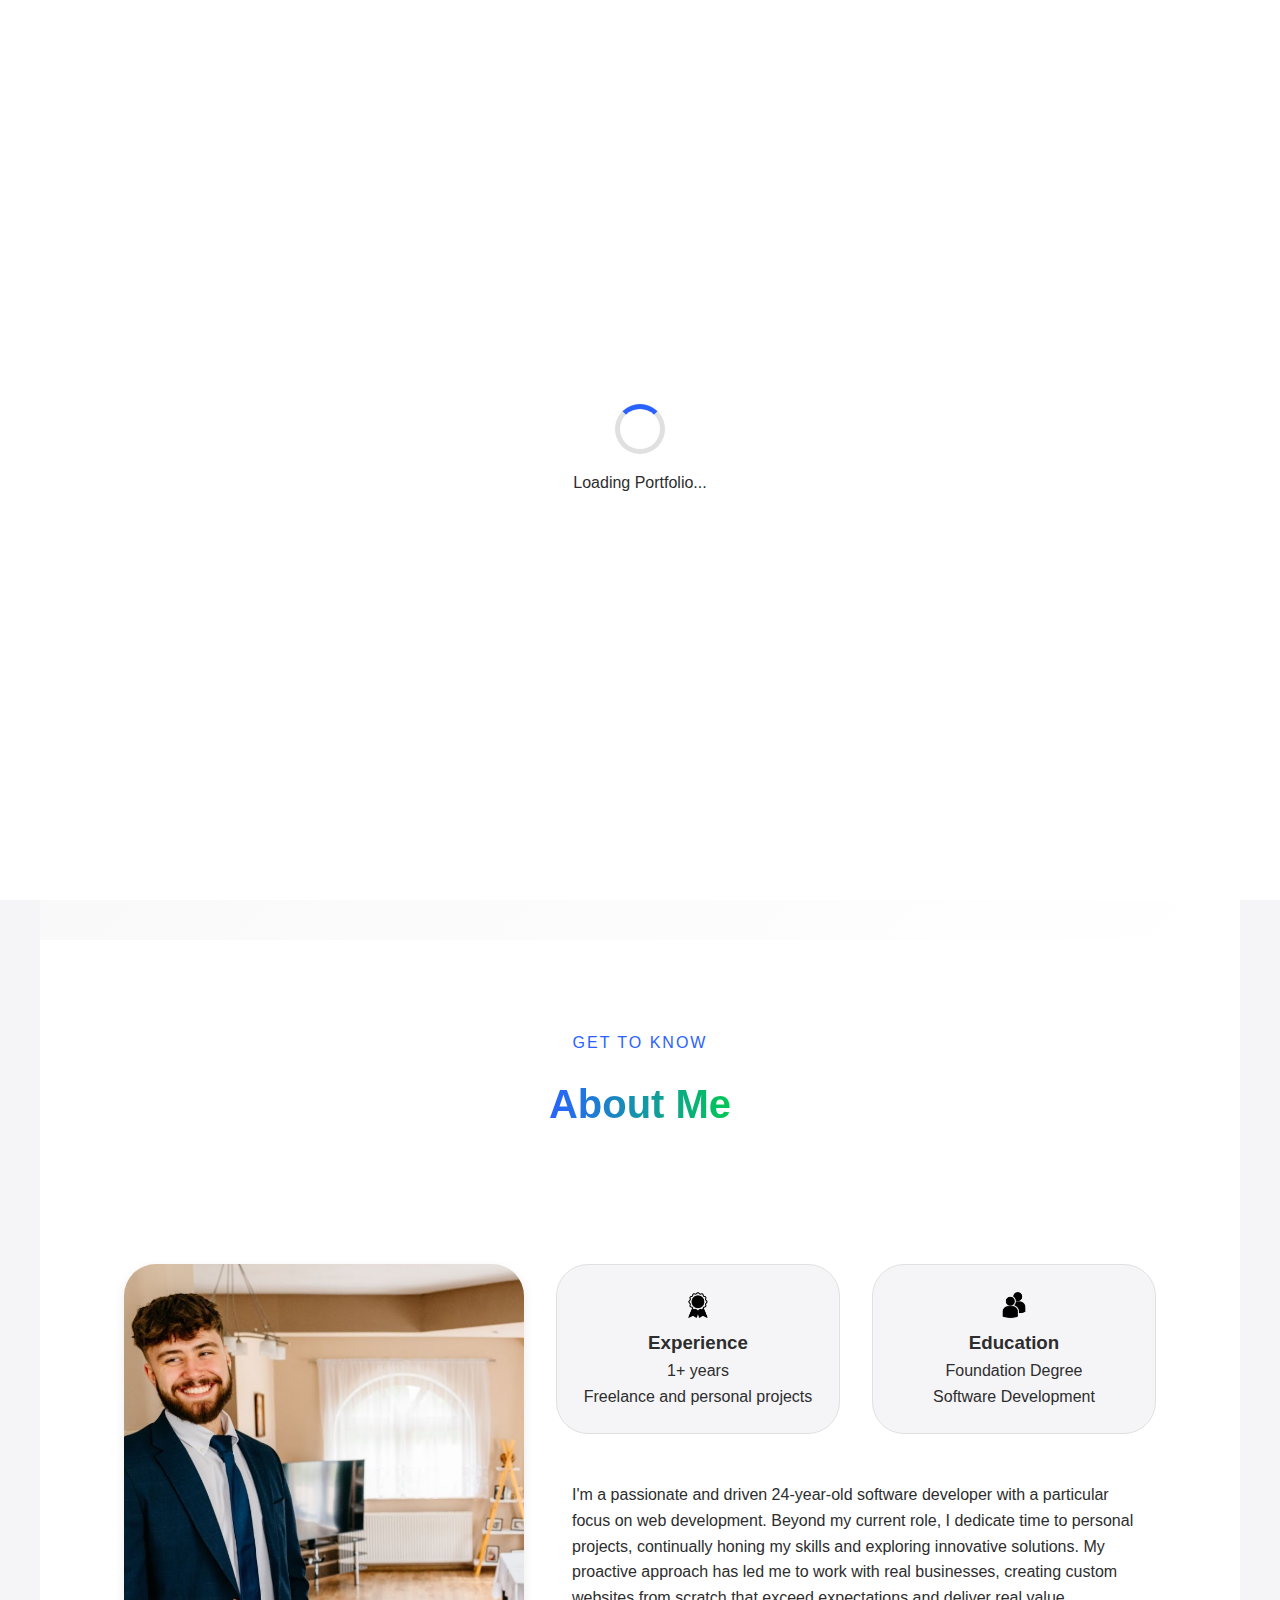
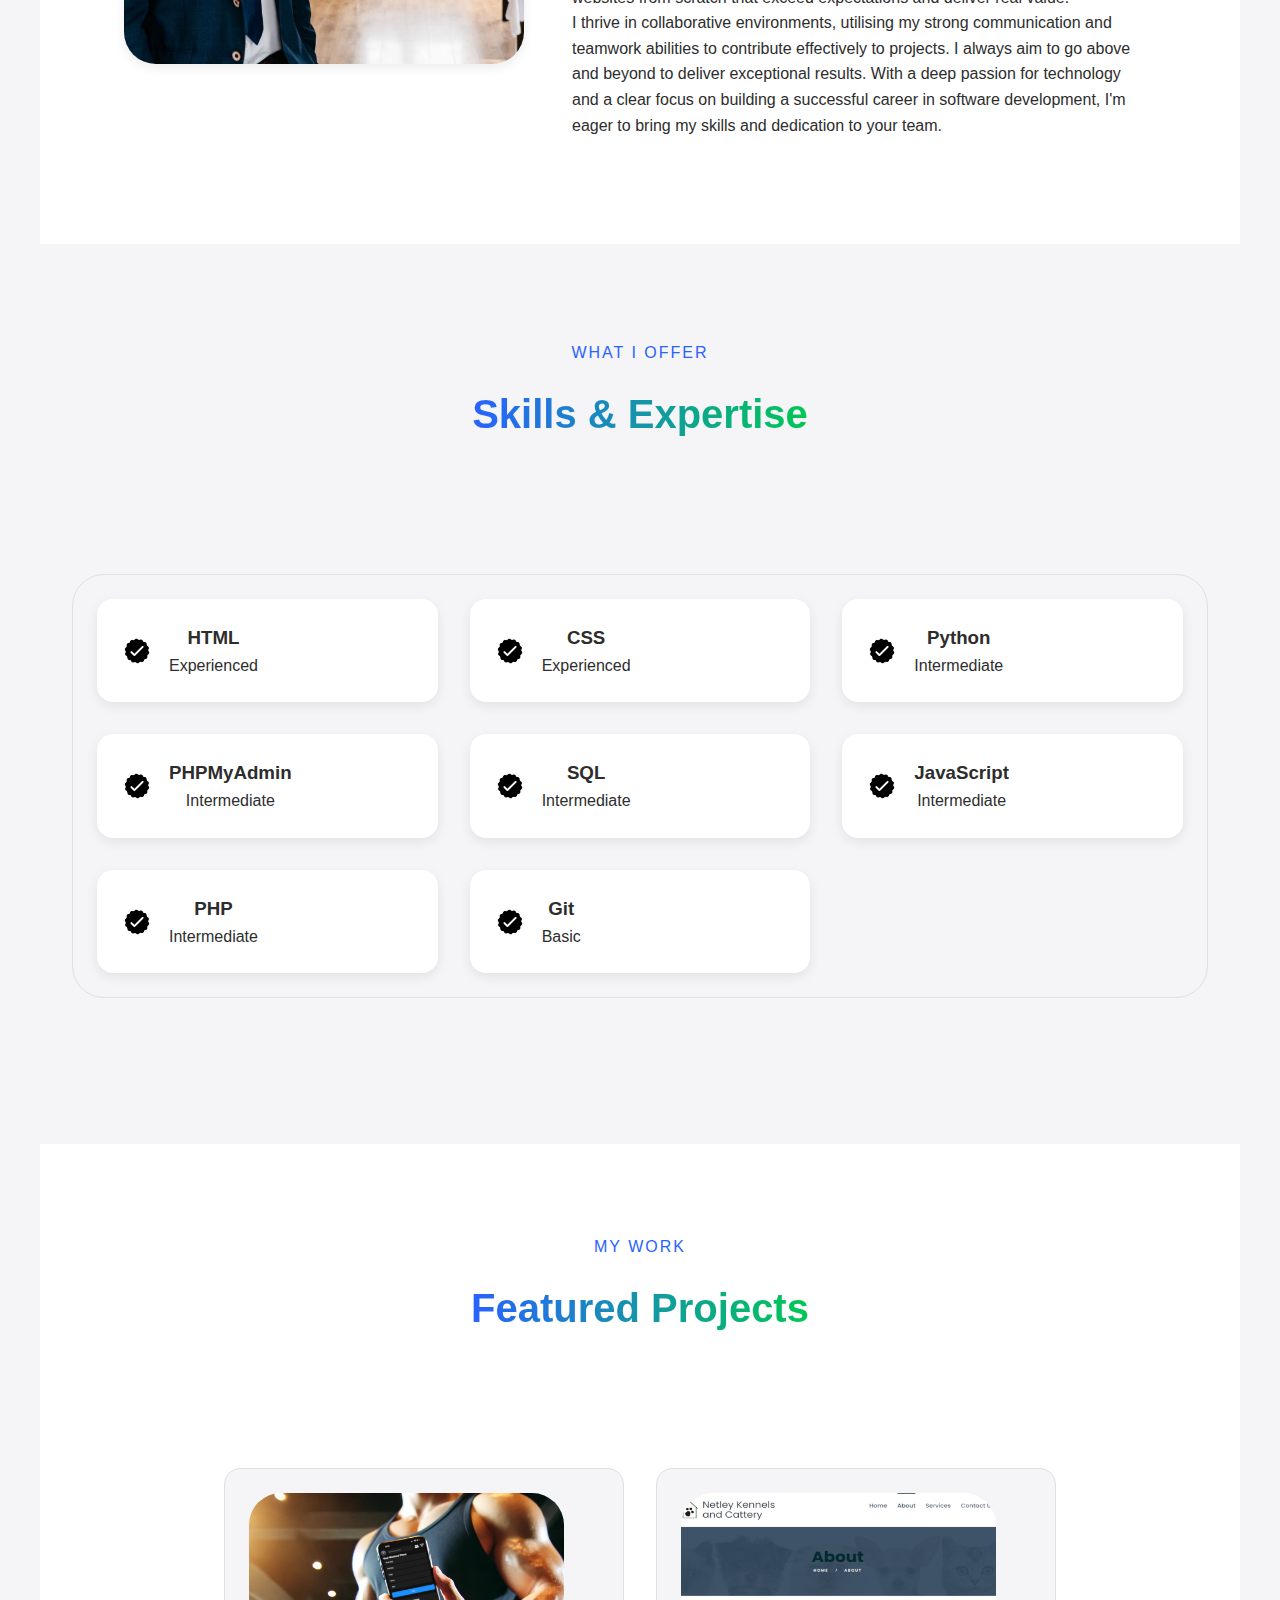
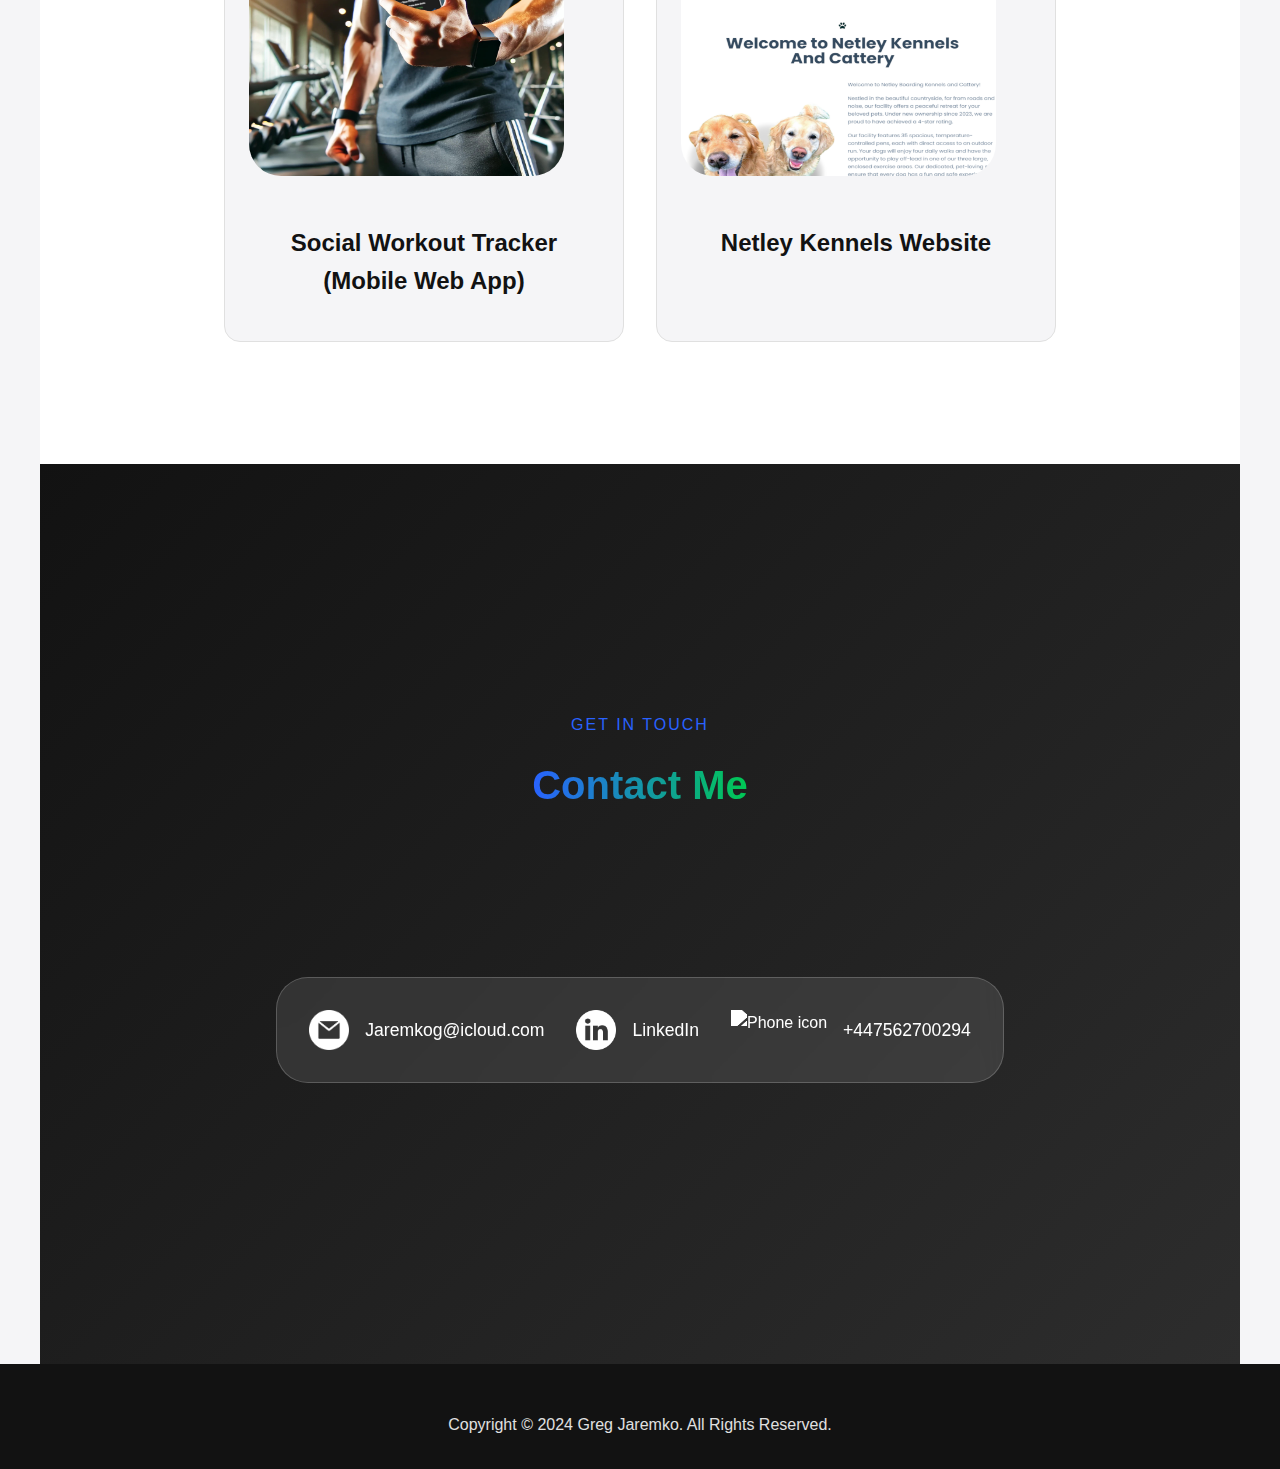
==== index.html @ 0c4ee53d "Update index.html" ====
<!DOCTYPE html>
<html lang="en">

<head>
  <meta charset="UTF-8">
  <meta name="viewport" content="width=device-width, initial-scale=1.0">
  <title>Greg Jaremko | Web Developer</title>
  <link rel="stylesheet" href="https://cdnjs.cloudflare.com/ajax/libs/font-awesome/6.4.0/css/all.min.css">
  <link rel="stylesheet" href="style.css">
  <link rel="stylesheet" href="mediaqueries.css">
</head>

<body>
  <div id="loader">
    <div class="loader-content">
      <div class="spinner"></div>
      <p>Loading Portfolio...</p>
    </div>
  </div>
  <nav>
    <div class="nav-links-container">
      <ul class="nav-links">
        <li><a href="#about">About</a></li>
        <li><a href="#experience">Skills</a></li>
        <li><a href="#projects">Projects</a></li>
        <li><a href="#projects">Contact</a></li>
      </ul>
    </div>
  </nav>
  <section id="profile">
    <div class="section__pic-container">
      <img src="assets/profile-pic.png" alt="Greg Jaremko profile picture" class="profile-pic">
    </div>
    <div class="section__text">
      <p class="section__text__subtitle">Hello, I'm</p>
      <h1 class="title">Greg Jaremko</h1>
      <p class="section__text__p2">Welcome to my Portfolio</p>
      <div class="btn-container">
        <button class="btn btn-color-1" onclick="window.open('./assets/resume-example.pdf')">
          Download CV
        </button>
        <button class="btn btn-color-2" onclick="location.href='#contact'">
          Contact Info
        </button>
      </div>
      <div id="socials-container">
        <a href="https://www.linkedin.com/in/greg-jaremko-594739291/" target="_blank" class="social-link">
          <img src="./assets/linkedin.png" alt="My LinkedIn profile" class="icon">
        </a>
        <a href="https://github.com/GrzesiekJaremko" target="_blank" class="social-link">
          <img src="./assets/github.png" alt="My Github profile" class="icon">
        </a>
      </div>
    </div>
  </section>

  <section id="about">
    <div class="section-container">
      <div class="section-header">
        <p class="section-subtitle">Get to know</p>
        <h2 class="section-title">About Me</h2>
      </div>
      <div class="about-content">
        <div class="about-image">
          <img src="assets/about-pic.jpg" alt="Greg Jaremko" class="about-pic">
        </div>
        <div class="about-details">
          <div class="about-containers">
            <div class="details-container">
              <img src="assets/experience.png" alt="Experience icon" class="icon">
              <h3>Experience</h3>
              <p>1+ years<br />Freelance and personal projects</p>
            </div>
            <div class="details-container">
              <img src="assets/education.png" alt="Education icon" class="icon">
              <h3>Education</h3>
              <p>Foundation Degree<br />Software Development</p>
            </div>
          </div>
          <div class="text-container">
            <p>
              I'm a passionate and driven 24-year-old software developer with a particular focus on web development.
              Beyond my current role, I dedicate time to personal projects, continually honing my skills and exploring
              innovative solutions. My proactive approach has led me to work with real businesses, creating custom
              websites from scratch that exceed expectations and deliver real value.
            </p>
            <p>
              I thrive in collaborative environments, utilising my strong communication and teamwork abilities to
              contribute effectively to projects. I always aim to go above and beyond to deliver exceptional results.
              With a deep passion for technology and a clear focus on building a successful career in software
              development, I'm eager to bring my skills and dedication to your team.
            </p>
          </div>
        </div>
      </div>
    </div>
    <img src="assets/arrow.png" alt="Arrow icon" class="icon arrow" onclick="location.href='#experience'">
  </section>

  <section id="experience">
    <div class="section-container">
      <div class="section-header">
        <p class="section-subtitle">What I Offer</p>
        <h2 class="section-title">Skills & Expertise</h2>
      </div>
      <div class="experience-details-container">
        <div class="about-containers">
          <div class="details-container">
            <div class="article-container">
              <article>
                <img src="assets/checkmark.png" alt="Experience icon" class="icon">
                <div>
                  <h3>HTML</h3>
                  <p>Experienced</p>
                </div>
              </article>
              <article>
                <img src="assets/checkmark.png" alt="Experience icon" class="icon">
                <div>
                  <h3>CSS</h3>
                  <p>Experienced</p>
                </div>
              </article>
              <article>
                <img src="assets/checkmark.png" alt="Experience icon" class="icon">
                <div>
                  <h3>Python</h3>
                  <p>Intermediate</p>
                </div>
              </article>
              <article>
                <img src="assets/checkmark.png" alt="Experience icon" class="icon">
                <div>
                  <h3>PHPMyAdmin</h3>
                  <p>Intermediate</p>
                </div>
              </article>
              <article>
                <img src="assets/checkmark.png" alt="Experience icon" class="icon">
                <div>
                  <h3>SQL</h3>
                  <p>Intermediate</p>
                </div>
              </article>
              <article>
                <img src="assets/checkmark.png" alt="Experience icon" class="icon">
                <div>
                  <h3>JavaScript</h3>
                  <p>Intermediate</p>
                </div>
              </article>
              <article>
                <img src="assets/checkmark.png" alt="Experience icon" class="icon">
                <div>
                  <h3>PHP</h3>
                  <p>Intermediate</p>
                </div>
              </article>
              <article>
                <img src="assets/checkmark.png" alt="Experience icon" class="icon">
                <div>
                  <h3>Git</h3>
                  <p>Basic</p>
                </div>
              </article>
            </div>
          </div>
        </div>
      </div>
    </div>
    <img src="assets/arrow.png" alt="Arrow icon" class="icon arrow" onclick="location.href='#projects'">
  </section>

  <section id="projects">
    <div class="section-container">
      <div class="section-header">
        <p class="section-subtitle">My Work</p>
        <h2 class="section-title">Featured Projects</h2>
      </div>
      <div class="experience-details-container">
        <div class="about-containers project-containers">
          <a href="workout-tracker.html" class="project-link">
            <div class="details-container color-container project-card">
              <div class="article-container">
                <img src="assets/advert2.jpg" alt="Project 2" class="project-img">
              </div>
              <h2 class="project-title">Social Workout Tracker (Mobile Web App)</h2>
            </div>
          </a>
          <a href="kennels-website.html" class="project-link">
            <div class="details-container color-container project-card">
              <div class="article-container">
                <img src="assets/project-1.png" alt="Project 1" class="project-img">
              </div>
              <h2 class="project-title">Netley Kennels Website</h2>
            </div>
          </a>
        </div>
      </div>
    </div>
    <img src="assets/arrow.png" alt="Arrow icon" class="icon arrow" onclick="location.href='#contact'">
  </section>

  <section id="contact">
    <div class="section-container">
      <div class="section-header">
        <p class="section-subtitle">Get in Touch</p>
        <h2 class="section-title">Contact Me</h2>
      </div>
      <div class="contact-info-upper-container">
        <div class="contact-info-container">
          <img src="assets/email.png" alt="Email icon" class="icon contact-icon email-icon">
          <p><a href="mailto:Jaremkog@icloud.com">Jaremkog@icloud.com</a></p>
        </div>
        <div class="contact-info-container">
          <img src="assets/linkedin.png" alt="LinkedIn icon" class="icon contact-icon">
          <p><a href="https://www.linkedin.com/in/greg-jaremko-594739291/" target="_blank">LinkedIn</a></p>
        </div>
        <div class="contact-info-container">
          <img src="assets/phone.png" alt="Phone icon" class="icon contact-icon">
          <p><a href="#" onclick="copyPhoneNumber(event)" class="phone-link">+447562700294</a></p>
        </div>
      </div>
    </div>
  </section>

  <footer>

    <p>Copyright &#169; 2024 Greg Jaremko. All Rights Reserved.</p>
  </footer>

  <script src="script.js"></script>
</body>

</html>
---- style.css ----
/* ===== Variables & Base Styles ===== */
:root {
  --primary: #2962ff;
  --primary-dark: #0039cb;
  --primary-light: #768fff;
  --secondary: #00c853;
  --dark: #121212;
  --dark-gray: #2d2d2d;
  --medium-gray: #5a5a5a;
  --light-gray: #e0e0e0;
  --light: #f5f5f7;
  --white: #ffffff;
  --shadow: 0 4px 12px rgba(0, 0, 0, 0.08);
  --transition: all 0.3s cubic-bezier(0.25, 0.8, 0.25, 1);
}

* {
  margin: 0;
  padding: 0;
  box-sizing: border-box;
}

body {
  font-family: "Poppins", sans-serif;
  color: var(--dark-gray);
  line-height: 1.6;
  background-color: var(--light);
  transition: var(--transition);
  max-width: 100%;
  overflow-x: hidden;
}


html {
  scroll-behavior: smooth;
}

/* Loading animation */
#loader {
  position: fixed;
  top: 0;
  left: 0;
  width: 100%;
  height: 100%;
  background: var(--white);
  display: flex;
  justify-content: center;
  align-items: center;
  z-index: 9999;
  transition: opacity 0.5s ease;
}

.loader-content {
  text-align: center;
}

.spinner {
  width: 50px;
  height: 50px;
  border: 5px solid var(--light-gray);
  border-top-color: var(--primary);
  border-radius: 50%;
  animation: spin 1s linear infinite;
  margin: 0 auto 1rem;
}

@keyframes spin {
  to { transform: rotate(360deg); }
}

/* DESKTOP NAV */
nav, .nav-links {
  display: flex;
}

nav {
  justify-content: space-around;
  align-items: center;
  height: 17vh;
  background: var(--white);
  box-shadow: var(--shadow);
  position: fixed;
  width: 100%;
  top: 0;
  z-index: 1000;
  padding: 0 5%;
}

.nav-links {
  gap: 2.5rem;
  list-style: none;
  font-size: 1.5rem;
}

.nav-links a {
  color: var(--dark-gray);
  text-decoration: none;
  font-weight: 500;
  position: relative;
  padding: 0.5rem 0;
  transition: var(--transition);
}

.nav-links a::after {
  content: '';
  position: absolute;
  bottom: 0;
  left: 0;
  width: 0;
  height: 2px;
  background: var(--primary);
  transition: var(--transition);
}

.nav-links a:hover::after {
  width: 100%;
}

.nav-links a:hover {
  color: var(--primary);
  text-decoration: none;
}

.logo-container {
  display: flex;
  flex-direction: column;
}

.logo {
  font-size: 1.8rem;
  font-weight: 700;
  color: var(--primary);
}

.logo:hover {
  cursor: default;
}

.logo-subtitle {
  font-size: 0.8rem;
  color: var(--medium-gray);
  margin-top: 0.2rem;
}

/* SECTIONS */
section {
  padding-top: 10vh;
  min-height: 100vh;
  margin: 0 auto;
  max-width: 1200px;
  padding: 10vh 2rem;
}

.section-container {
  display: flex;
  flex-direction: column;
  max-width: 1200px;
  margin: 0 auto;
  padding: 0 2rem;
}

.section-header {
  text-align: center;
  margin-bottom: 3rem;
}

.section-title {
  font-size: 2.5rem;
  font-weight: 700;
  margin-bottom: 1rem;
  position: relative;
  display: inline-block;
  background: linear-gradient(to right, var(--primary), var(--secondary));
  -webkit-background-clip: text;
  background-clip: text;
  color: transparent;
}

.section-subtitle {
  font-size: 1rem;
  color: var(--primary);
  text-transform: uppercase;
  letter-spacing: 2px;
  margin-bottom: 1rem;
}

/* PROFILE SECTION */
#profile {
  margin-top: 40px;
  padding-top: 50px;
  display: flex;
  justify-content: center;
  align-items: center;
  gap: 5rem;
  height: auto;
  min-height: 100vh;
  background: linear-gradient(135deg, var(--light) 0%, var(--white) 100%);
  padding: 5rem 2rem;
}

.section__pic-container {
  display: flex;
  height: 400px;
  width: 400px;
  margin: auto 0;
  border-radius: 20px;
  overflow: hidden;
  box-shadow: var(--shadow);
  border: 8px solid var(--white);
}

.section__text {
  align-self: center;
  text-align: center;
}

.section__text p {
  font-weight: 600;
}

.section__text__subtitle {
  text-align: center;
  font-size: 1.2rem;
  color: var(--medium-gray);
}

.section__text__p2 {
  font-size: 1.75rem;
  margin-bottom: 1rem;
  color: var(--dark-gray);
}

.title {
  font-size: 3.5rem;
  text-align: center;
  margin: 1rem 0;
}

#socials-container {
  display: flex;
  justify-content: center;
  margin-top: 2rem;
  gap: 1.5rem;
}

.social-link {
  transition: var(--transition);
}

.social-link:hover {
  transform: translateY(-5px);
}

/* ICONS */
.icon {
  cursor: pointer;
  height: 2rem;
  transition: var(--transition);
}

.icon:hover {
  transform: scale(1.1);
}

/* BUTTONS */
.btn-container {
  display: flex;
  justify-content: center;
  gap: 1.5rem;
  margin-top: 2rem;
}

.btn {
  font-weight: 600;
  transition: var(--transition);
  padding: 1rem 1.5rem;
  width: 10rem;
  border-radius: 50px;
  font-size: 1rem;
  letter-spacing: 0.5px;
  box-shadow: var(--shadow);
}

.btn-color-1 {
  background: var(--primary);
  color: var(--white);
  border: 2px solid var(--primary);
}

.btn-color-1:hover {
  background: var(--primary-dark);
  transform: translateY(-3px);
  box-shadow: 0 10px 20px rgba(41, 98, 255, 0.2);
}

.btn-color-2 {
  background: transparent;
  color: var(--primary);
  border: 2px solid var(--primary);
}

.btn-color-2:hover {
  background: var(--primary);
  color: var(--white);
  transform: translateY(-3px);
  box-shadow: 0 10px 20px rgba(41, 98, 255, 0.2);
}

/* ABOUT SECTION */
/* ABOUT SECTION */
#about {
  position: relative;
  background: var(--white);
}

.about-content {
  display: flex;
  flex-wrap: wrap;
  gap: 2rem;
  justify-content: center;
  align-items: flex-start;
}

.about-image {
  flex: 1;
  min-width: 300px;
  max-width: 400px;
}

.about-details {
  flex: 1;
  min-width: 300px;
  max-width: 600px;
}

.about-containers {
  display: flex;
  gap: 2rem;
  margin-bottom: 2rem;
}

.details-container {
  flex: 1;
  padding: 1.5rem;
  background: var(--light);
  border-radius: 2rem;
  border: 1px solid var(--light-gray);
  text-align: center;
  transition: var(--transition);
  min-width: 200px;
}

.text-container {
  padding: 1rem;
}

.about-pic {
  border-radius: 2rem;
  width: 100%;
  height: auto;
  box-shadow: var(--shadow);
}

/* Media Queries for About Section */
@media screen and (max-width: 768px) {
  .about-content {
      flex-direction: column;
      align-items: center;
  }
  
  .about-containers {
      flex-direction: column;
  }
  
  .about-image, 
  .about-details {
      min-width: 100%;
      max-width: 100%;
  }
}

.arrow {
  position: absolute;
  right: -5rem;
  bottom: 2.5rem;
  cursor: pointer;
  transition: var(--transition);
}

.arrow:hover {
  transform: translateX(5px);
}

.details-container {
  padding: 1.5rem;
  flex: 1;
  background: var(--light);
  border-radius: 2rem;
  border: 1px solid var(--light-gray);
  text-align: center;
  transition: var(--transition);
}

.details-container:hover {
  transform: translateY(-5px);
  box-shadow: var(--shadow);
}

.section-container {
  gap: 4rem;
}

.section__pic-container {
  height: 400px;
  width: 400px;
  margin: auto 0;
}

/* EXPERIENCE SECTION */
#experience {
  position: relative;
  background: var(--light);
  padding: 6rem 0;
}

.experience-sub-title {
  color: var(--medium-gray);
  font-weight: 600;
  font-size: 1.1rem;
  margin-bottom: 2rem;
  text-transform: uppercase;
  letter-spacing: 2px;
}

.experience-details-container {
  display: flex;
  justify-content: center;
  flex-direction: column;
}

.article-container {
  display: grid;
  grid-template-columns: repeat(auto-fill, minmax(250px, 1fr));
  gap: 2rem;
}

article {
  display: flex;
  width: 100%;
  justify-content: flex-start;
  gap: 1rem;
  background: var(--white);
  padding: 1.5rem;
  border-radius: 1rem;
  transition: var(--transition);
  box-shadow: var(--shadow);
  align-items: center;
}

article:hover {
  transform: translateY(-5px);
  box-shadow: 0 10px 20px rgba(0, 0, 0, 0.1);
}

article .icon {
  cursor: default;
}

/* PROJECTS SECTION */
#projects {
  position: relative;
  background: var(--white);
}

.color-container {
  border-color: var(--light-gray);
  background: var(--light);
}

.project-img {
  border-radius: 2rem;
  width: 90%;
  height: 90%;
  transition: transform 0.5s ease;
}

.project-title {
  margin: 1rem;
  color: var(--dark);
}

.project-title:hover {
  text-decoration: none;
}

.project-btn {
  color: var(--dark);
  border-color: var(--light-gray);
}

.project-containers {
  display: flex;
  flex-wrap: wrap;
  gap: 2rem;
  justify-content: center;
}

.project-link {
  text-decoration: none;
  color: inherit;
  min-width: 300px;
  max-width: 400px;
  flex: 1;
}

.project-link:hover {
  text-decoration: none;
}

.project-card {
  height: 100%;
  transition: var(--transition);
  cursor: pointer;
  border: 1px solid var(--light-gray);
  border-radius: 1rem;
  overflow: hidden;
}

.project-card:hover {
  transform: translateY(-10px);
  box-shadow: 0 15px 30px rgba(0, 0, 0, 0.1);
}

.project-card:hover .project-img {
  transform: scale(1.05);
}

/* CONTACT */
#contact {
  display: flex;
  justify-content: center;
  flex-direction: column;
  height: 70vh;
  background: linear-gradient(135deg, var(--dark) 0%, var(--dark-gray) 100%);
  color: var(--white);
  padding: 6rem 0;
}

.contact-info-upper-container {
  display: flex;
  justify-content: left;
  border-radius: 2rem;
  border: 1px solid rgba(255, 255, 255, 0.2);
  background: rgba(255, 255, 255, 0.1);
  backdrop-filter: blur(10px);
  margin: 2rem auto;
  padding: 1rem;
  flex-wrap: wrap;
}

.contact-info-container {
  display: flex;
  align-items: center;
  justify-content: center;
  gap: 1rem;
  margin: 1rem;
}

.contact-info-container p {
  font-size: 1.1rem;
}

.contact-info-container a {
  color: var(--white);
  text-decoration: none;
  transition: var(--transition);
}

.contact-info-container a:hover {
  color: var(--primary-light);
}

.contact-icon {
  cursor: default;
  filter: brightness(0) invert(1);
  height: 2.5rem;
}

.email-icon {
  height: 2.5rem;
}

.copy-tooltip {
  position: absolute;
  background: var(--primary);
  color: white;
  padding: 0.5rem 1rem;
  border-radius: 4px;
  font-size: 0.8rem;
  top: -40px;
  left: 50%;
  transform: translateX(-50%);
  opacity: 0;
  transition: var(--transition);
  pointer-events: none;
}

.copy-tooltip.show {
  opacity: 1;
  top: -50px;
}

.copy-tooltip.error {
  background: #f44336;
}

/* FOOTER SECTION */
footer {
  height: auto;
  padding: 2rem 0;
  background: var(--dark);
  color: var(--light-gray);
  text-align: center;
}

footer p {
  margin-top: 1rem;
}

.nav-links-container {
  display: flex;
  justify-content: center;
}

.nav-links {
  gap: 2rem;
}

.nav-links a {
  color: var(--dark-gray);
}

.nav-links a:hover {
  color: var(--primary-light);
}

/* Media Queries */
@media screen and (max-width: 1200px) {
  #profile {
      flex-direction: column;
      gap: 2rem;
      height: auto;
      padding: 4rem 2rem;
  }

  .section__pic-container {
      width: 300px;
      height: 300px;
  }

  .section__text {
      width: 100%;
  }

  .about-containers {
      flex-direction: column;
  }

  .section-container {
      gap: 2rem;
  }
}

@media screen and (max-width: 768px) {
  #profile {
    margin-top: 60px;
  }

  .section__pic-container {
      width: 250px;
      height: 250px;
  }

  .title {
      font-size: 2.5rem;
  }

  .section__text__p2 {
      font-size: 1.5rem;
  }

  .btn-container {
      flex-direction: column;
      align-items: center;
  }

  .contact-info-upper-container {
      flex-direction: column;
      align-items: center;
  }

  .project-containers {
      flex-direction: column;
      align-items: center;
  }

  .project-card {
      width: 100%;
      max-width: 350px;
  }

  #contact {
      height: auto;
      padding: 4rem 2rem;
  }
  .contact-info-container {
    width: 100%;
    display: flex;
    align-items: left;
    justify-content: left;
    gap: 1rem;
    margin: 1rem;
  }
}

@media screen and (max-width: 480px) {
  .section__pic-container {
      width: 200px;
      height: 200px;
  }

  .title {
      font-size: 2rem;
  }

  .section__text__p2 {
      font-size: 1.2rem;
  }

  .nav-links {
      gap: 1rem;
      font-size: 1rem;
  }

  .logo {
      font-size: 1.5rem;
  }
}

/* Workout Tracker Project Page Styles */
.project-header {
  margin-top: 60px;
  text-align: center;
  padding: 6rem 2rem 3rem;
  background: linear-gradient(135deg, var(--primary) 0%, var(--secondary) 100%);
  color: white;
}

.project-header h1 {
  font-size: 2.5rem;
  margin-bottom: 1rem;
}

.project-header p {
  font-size: 1.2rem;
  opacity: 0.9;
}

.project-overview {
  display: flex;
  flex-wrap: wrap;
  max-width: 1200px;
  margin: 3rem auto;
  padding: 0 2rem;
  gap: 3rem;
}

.project-image {
  flex: 1;
  min-width: 300px;
  display: flex;
  align-items: center;
  justify-content: center;
}

.project-image img {
  max-width: 100%;
  border-radius: 12px;
  box-shadow: 0 10px 30px rgba(0,0,0,0.1);
}

.project-details {
  flex: 1;
  min-width: 300px;
}

.project-details h2 {
  color: var(--primary);
  margin-bottom: 1.5rem;
  font-size: 1.8rem;
}

.project-details p {
  line-height: 1.6;
  margin-bottom: 1.5rem;
  color: var(--dark-gray);
}

.key-features {
  margin-top: 2rem;
}

.key-features h3 {
  color: var(--primary);
  margin-bottom: 1rem;
}

.feature-list {
  list-style-type: none;
  padding: 0;
}

.feature-list li {
  margin-bottom: 0.8rem;
  position: relative;
  padding-left: 1.5rem;
  color: var(--dark-gray);
}

.feature-list li:before {
  content: "•";
  color: var(--primary);
  font-size: 1.5rem;
  position: absolute;
  left: 0;
  top: -0.3rem;
}

/* Carousel Styles */
.carousel-container {
  max-width: 1000px;
  margin: 4rem auto;
  padding: 0 2rem;
}

.carousel-title {
  text-align: center;
  margin-bottom: 2.5rem;
  color: var(--primary);
  font-size: 1.8rem;
  font-weight: 600;
}

.carousel {
  position: relative;
  overflow: hidden;
  border-radius: 16px;
  box-shadow: 0 25px 50px -12px rgba(0,0,0,0.1);
  background: white;
  padding: 3rem 0;
  border: 1px solid rgba(0,0,0,0.05);
}

.carousel-inner {
  display: flex;
  transition: transform 0.5s cubic-bezier(0.645, 0.045, 0.355, 1);
}

.carousel-item {
  min-width: 100%;
  flex-shrink: 0;
  display: flex;
  flex-direction: column;
  align-items: center;
  justify-content: center;
  padding: 0 20px;
  box-sizing: border-box;
}

.carousel-content {
  width: 100%;
  display: flex;
  flex-direction: column;
  align-items: center;
  max-width: 800px;
  margin: 0 auto;
}

.device-frame {
  position: relative;
  max-width: 300px;
  margin: 0 auto;
  padding: 15px;
  background: #f8f9fa;
  border-radius: 30px;
  box-shadow: 0 20px 50px rgba(0,0,0,0.2);
  border: 5px solid #2c3e50;
}

.device-frame::before {
  content: '';
  position: absolute;
  top: 10px;
  left: 50%;
  transform: translateX(-50%);
  width: 100px;
  height: 5px;
  background: #2c3e50;
  border-radius: 5px;
  z-index: 10;
}

.device-frame img {
  max-width: 100%;
  border-radius: 8px;
  box-shadow: 0 10px 25px rgba(0,0,0,0.08);
  border: 1px solid rgba(0,0,0,0.05);
  display: block;
  transition: transform 0.3s ease;
}

.device-frame img:hover {
  transform: scale(1.02);
}

.carousel-caption {
  margin-top: 1.5rem;
  color: var(--medium-gray);
  font-size: 0.95rem;
  font-weight: 500;
  text-align: center;
  max-width: 80%;
}

.carousel-control {
  position: absolute;
  top: 50%;
  transform: translateY(-50%);
  background: white;
  width: 50px;
  height: 50px;
  border-radius: 50%;
  display: flex;
  align-items: center;
  justify-content: center;
  box-shadow: 0 4px 15px rgba(0,0,0,0.1);
  cursor: pointer;
  z-index: 10;
  border: none;
  opacity: 0.9;
  transition: all 0.3s ease;
}

.carousel-control:hover {
  opacity: 1;
  transform: translateY(-50%) scale(1.05);
}

.carousel-control.prev {
  left: 20px;
}

.carousel-control.next {
  right: 20px;
}

.carousel-control svg {
  width: 36px;
  height: 36px;
  fill: var(--primary);
}

.carousel-indicators {
  display: flex;
  justify-content: center;
  margin-top: 2rem;
  gap: 8px;
}

.indicator {
  width: 12px;
  height: 12px;
  border-radius: 50%;
  background: #e0e0e0;
  margin: 0 5px;
  cursor: pointer;
  transition: all 0.3s ease;
}

.indicator.active {
  background: var(--primary);
  transform: scale(1.2);
}

/* Demo Section Styles */
.demo-section {
  max-width: 1000px;
  margin: 4rem auto;
  padding: 0 2rem;
}

.demo-title {
  text-align: center;
  margin-bottom: 2.5rem;
  color: var(--primary);
  font-size: 1.8rem;
  font-weight: 600;
  letter-spacing: 0.5px;
}

.demo-container {
  display: flex;
  flex-wrap: wrap;
  gap: 2rem;
  background: white;
  border-radius: 16px;
  box-shadow: 0 25px 50px -12px rgba(0,0,0,0.1);
  padding: 2rem;
  border: 1px solid rgba(0,0,0,0.05);
}

.demo-info {
  flex: 1;
  min-width: 300px;
}

.demo-info h3 {
  color: var(--primary);
  margin-bottom: 1rem;
  font-size: 1.2rem;
}

.demo-info p {
  margin-bottom: 1rem;
  line-height: 1.6;
  color: var(--dark-gray);
}

.login-details {
  background: #f8f9fa;
  padding: 1rem;
  border-radius: 8px;
  margin: 1.5rem 0;
}

.login-details p {
  margin: 0.5rem 0;
  font-family: monospace;
  font-size: 1rem;
}

.demo-qr {
  flex: 1;
  min-width: 300px;
  display: flex;
  flex-direction: column;
  align-items: center;
  justify-content: center;
}

.demo-qr img {
  max-width: 200px;
  margin-bottom: 1.5rem;
}

.demo-qr p {
  margin: 0.5rem 0;
  color: var(--medium-gray);
}

.demo-link {
  display: inline-block;
  margin-top: 1rem;
  padding: 0.8rem 1.5rem;
  background: var(--primary);
  color: white;
  border-radius: 8px;
  text-decoration: none;
  font-weight: 500;
  transition: background 0.3s ease;
}

.demo-link:hover {
  background: var(--primary-dark);
  text-decoration: none;
}

.demo-link2 {
  display: inline-block;
  margin-top: 1rem;
  padding: 0.8rem 1.5rem;
  background: var(--primary);
  color: white;
  border-radius: 8px;
  text-decoration: none;
  font-weight: 500;
  transition: background 0.3s ease;
}

.demo-link2:hover {
  background: var(--primary-dark);
  text-decoration: none;
}

/* Back Button */
.back-button {
  display: block;
  text-align: center;
  margin: 3rem auto;
  padding: 0.8rem 1.5rem;
  background: var(--primary);
  color: white;
  border-radius: 8px;
  text-decoration: none;
  font-weight: 500;
  transition: background 0.3s ease;
  max-width: 200px;
}

.back-button:hover {
  background: var(--primary-dark);
  text-decoration: none;
}

/* Footer */
footer {
  background: var(--dark);
  color: var(--light-gray);
  padding: 2rem 0;
  text-align: center;
}

footer p {
  margin-top: 1rem;
}

/* Responsive Adjustments */
@media (max-width: 768px) {
  .project-header {
      padding: 4rem 1rem 2rem;
  }
  
  .project-overview, 
  .demo-container {
      flex-direction: column;
      padding: 1rem;
  }
  
  .carousel {
      border-radius: 12px;
      padding: 1.5rem 0;
  }
  
  .carousel-control {
      width: 40px;
      height: 40px;
  }
  
  .carousel-control.prev {
      left: 10px;
  }
  
  .carousel-control.next {
      right: 10px;
  }
  
  .device-frame {
      max-width: 250px;
      border-radius: 25px;
  }
  
  .demo-qr {
      order: -1;
      margin-bottom: 2rem;
  }
}

@media (max-width: 480px) {
  .project-header h1 {
      font-size: 2rem;
  }
  
  .project-header p {
      font-size: 1rem;
  }
  
  .carousel-title, 
  .demo-title {
      font-size: 1.5rem;
  }
}

@media (max-width: 768px) {
  /* ... existing mobile styles ... */

  .demo-container {
    flex-direction: column;
  }

  .demo-info {
    order: 1; /* Make instructions appear first */
  }

  .demo-qr {
    order: 2; /* Make QR code appear second */
    margin-top: 2rem;
    text-align: center;
  }
}
@media (min-width: 769px) {
  /* Hide mobile button on desktop */
  .demo-link.mobile-only {
    display: none;
  }
  .demo-link.desktop-only {
    display: inline-block;
  }
}

/* Kennels Carousel Styles */
.carousel-container-kennels {
  max-width: 1000px;
  margin: 4rem auto;
  padding: 0 2rem;
}

.carousel-title-kennels {
  text-align: center;
  margin-bottom: 2.5rem;
  color: var(--primary);
  font-size: 1.8rem;
  font-weight: 600;
}

.carousel-kennels {
  position: relative;
  overflow: hidden;
  border-radius: 16px;
  box-shadow: 0 25px 50px -12px rgba(0,0,0,0.1);
  background: white;
  padding: 1.5rem 0;
  border: 1px solid rgba(0,0,0,0.05);
  width: 100%;
}

.carousel-inner-kennels {
  display: flex;
  transition: transform 0.5s ease;
  width: 100%;
  scroll-snap-type: x mandatory;
  overflow-x: auto;
  -webkit-overflow-scrolling: touch;
}

.carousel-item-kennels {
  min-width: 100%;
  flex-shrink: 0;
  display: flex;
  justify-content: center;
  align-items: center;
  padding: 0;
  scroll-snap-align: center;
}

.carousel-content-kennels {
  width: 100%;
  display: flex;
  flex-direction: column;
  align-items: center;
  max-width: 800px;
  margin: 0 auto;
  padding: 0 20px;
  box-sizing: border-box;
}

.carousel-content-kennels img {
  width: auto;
  max-width: 100%;
  max-height: 70vh;
  object-fit: contain;
  border-radius: 8px;
  box-shadow: 0 10px 25px rgba(0,0,0,0.08);
  border: 1px solid rgba(0,0,0,0.05);
  display: block;
  margin: 0 auto;
}

.carousel-caption-kennels {
  margin-top: 1.5rem;
  color: var(--medium-gray);
  font-size: 0.95rem;
  font-weight: 500;
  text-align: center;
  max-width: 90%;
  padding: 0 1rem;
}

.carousel-control-kennels {
  position: absolute;
  top: 50%;
  transform: translateY(-50%);
  background: rgba(255,255,255,0.9);
  width: 40px;
  height: 40px;
  border-radius: 50%;
  display: flex;
  align-items: center;
  justify-content: center;
  box-shadow: 0 4px 15px rgba(0,0,0,0.1);
  cursor: pointer;
  z-index: 10;
  border: none;
  opacity: 0.9;
  transition: all 0.3s ease;
}

.carousel-control-kennels:hover {
  opacity: 1;
  transform: translateY(-50%) scale(1.05);
}

.carousel-control-kennels.prev {
  left: 15px;
}

.carousel-control-kennels.next {
  right: 15px;
}

.carousel-control-kennels svg {
  width: 24px;
  height: 24px;
  fill: var(--primary);
}

.carousel-indicators-kennels {
  display: flex;
  justify-content: center;
  margin-top: 1.5rem;
  gap: 8px;
}

.indicator-kennels {
  width: 10px;
  height: 10px;
  border-radius: 50%;
  background: #e0e0e0;
  cursor: pointer;
  transition: all 0.3s ease;
}

.indicator-kennels.active {
  background: var(--primary);
  transform: scale(1.2);
}

/* Hide scrollbar but keep functionality */
.carousel-inner-kennels::-webkit-scrollbar {
  display: none;
}

/* Mobile adjustments */
@media (max-width: 768px) {
  .carousel-kennels {
    padding: 0.5rem 0;
    border-radius: 8px;
    margin: 0 -1rem;
    width: calc(100% + 2rem);
  }

  .carousel-container-kennels {
    padding: 0 1rem;
  }

  .carousel-content-kennels {
    padding: 0 10px;
  }

  .carousel-content-kennels img {
    max-height: 60vh;
  }

  .carousel-control-kennels {
    width: 36px;
    height: 36px;
  }

  .carousel-control-kennels svg {
    width: 20px;
    height: 20px;
  }

  .carousel-caption-kennels {
    font-size: 0.85rem;
    max-width: 95%;
  }
}

/* Small mobile devices */
@media (max-width: 480px) {
  .carousel-content-kennels img {
    max-height: 50vh;
  }

  .carousel-title-kennels {
    font-size: 1.5rem;
    margin-bottom: 1.5rem;
  }
}
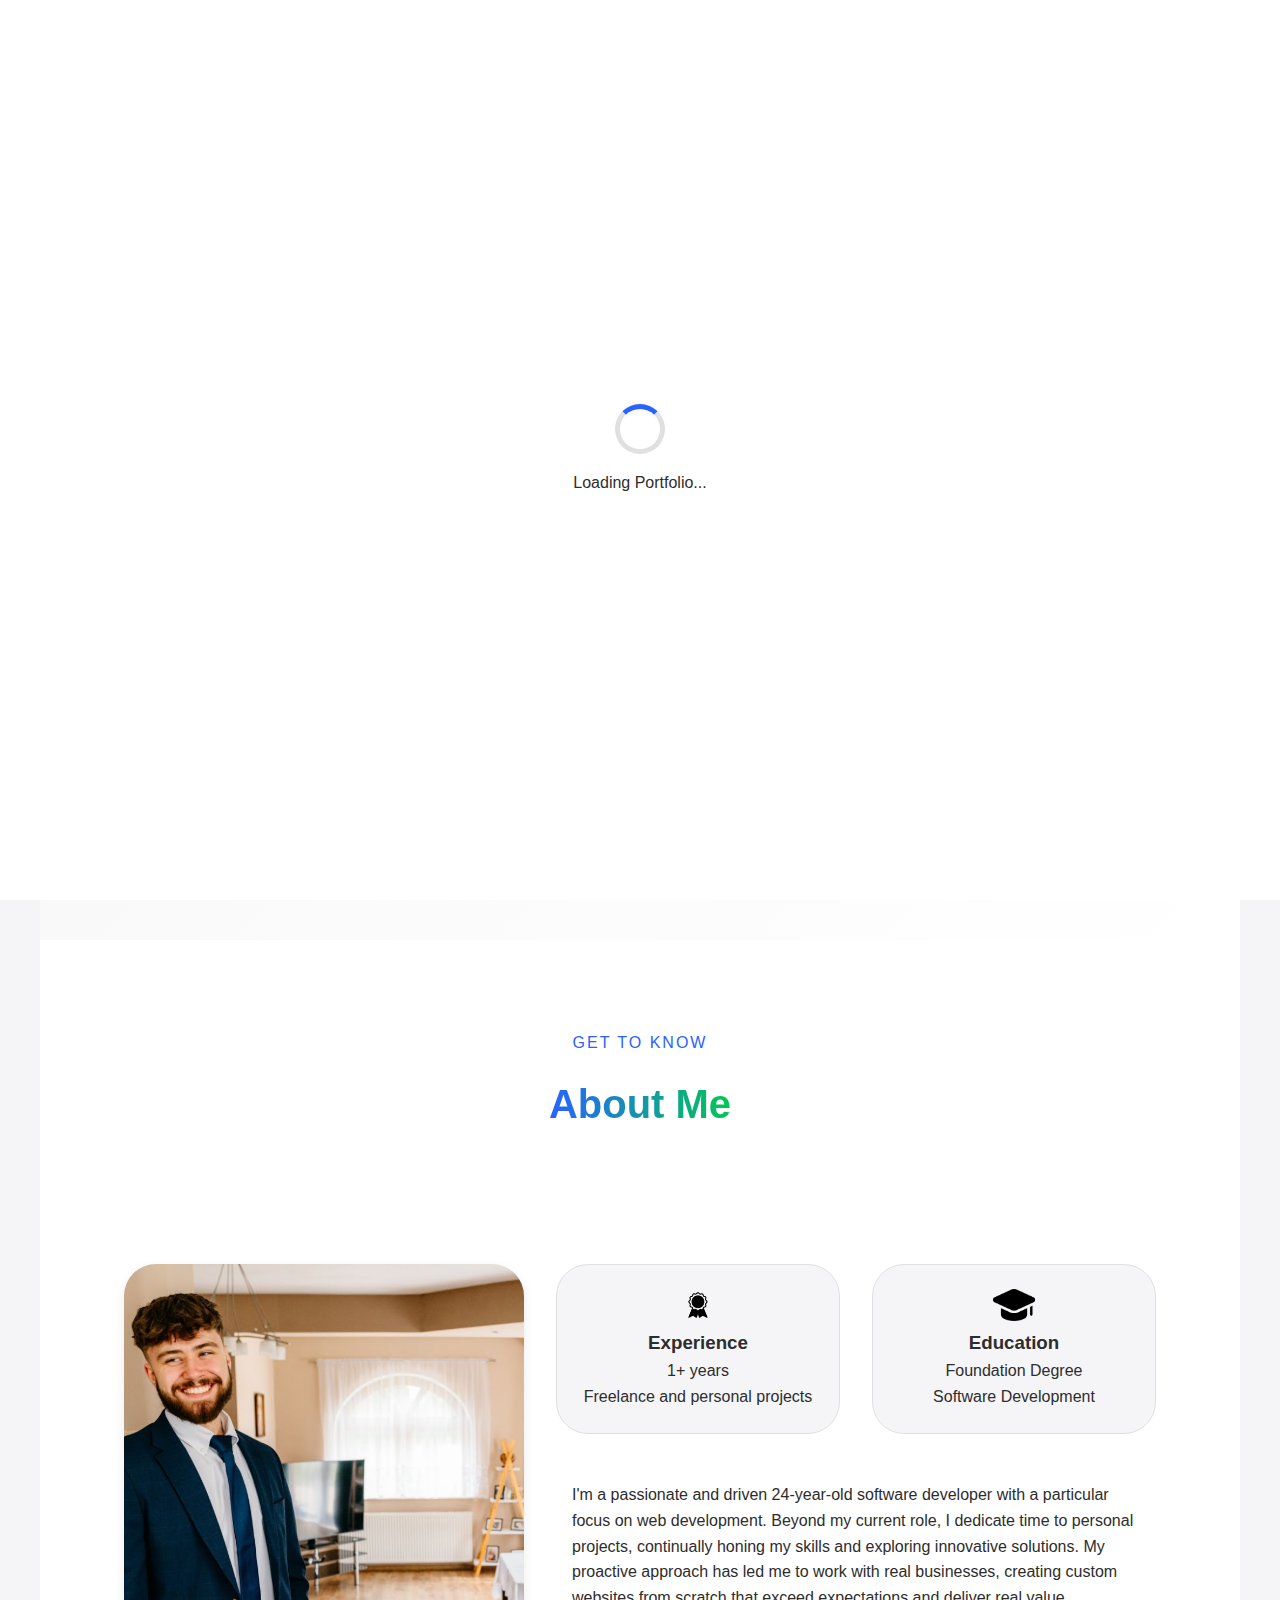
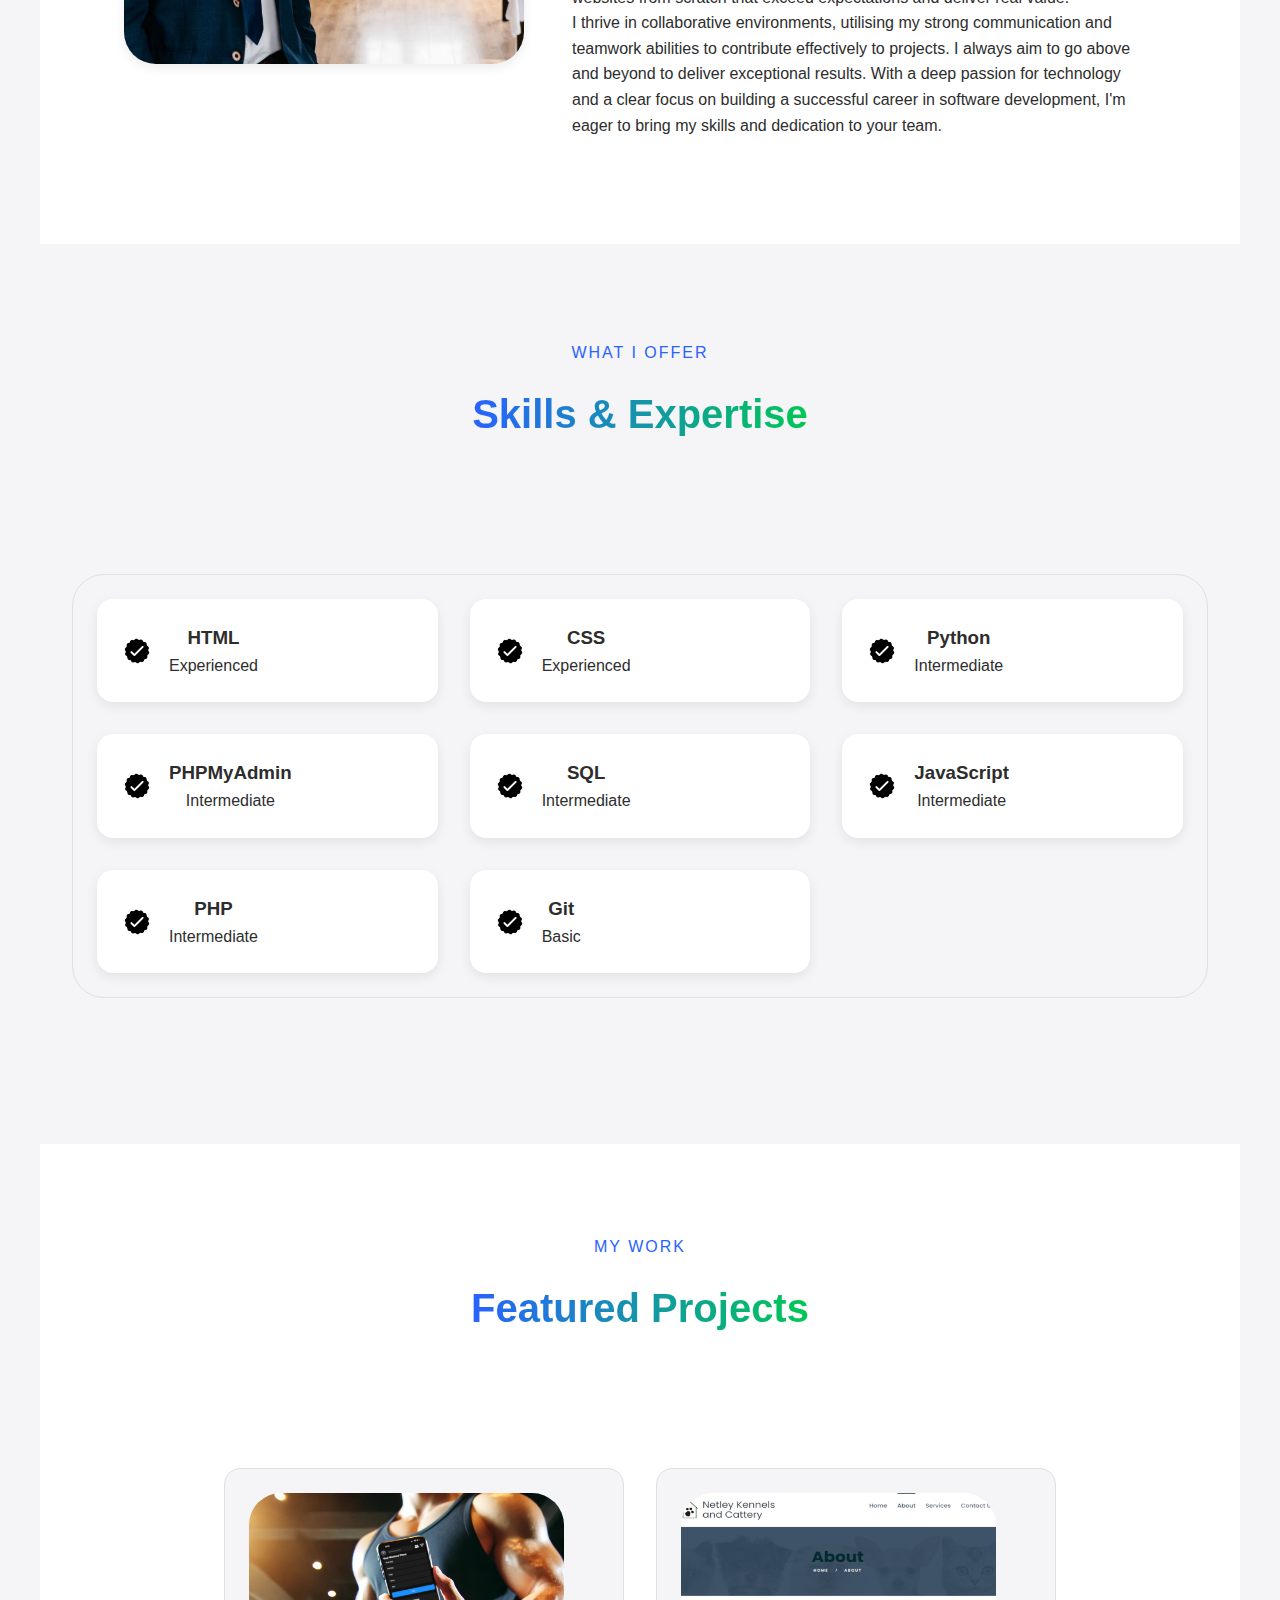
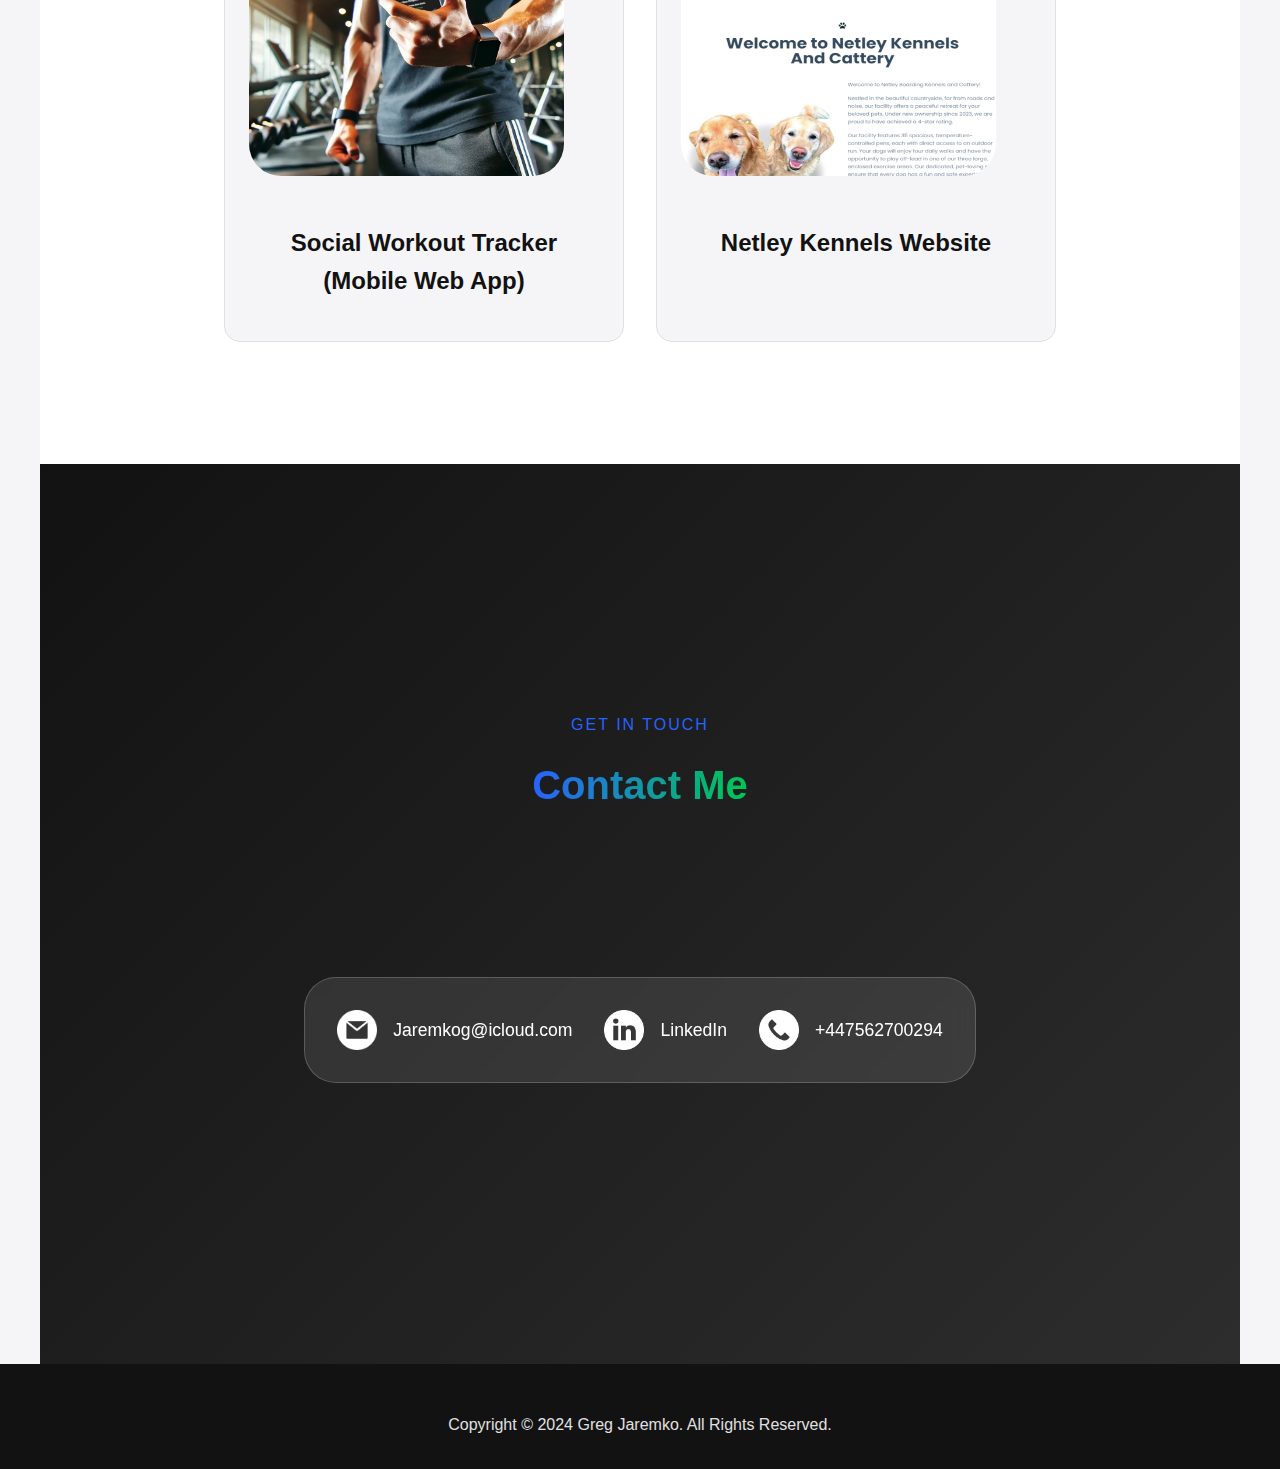
==== commit 41172e02: "Update index.html" ====
--- a/index.html
+++ b/index.html
@@ -72,7 +72,7 @@
               <p>1+ years<br />Freelance and personal projects</p>
             </div>
             <div class="details-container">
-              <img src="assets/education.png" alt="Education icon" class="icon">
+              <img src="assets/education2.png" alt="Education icon" class="icon">
               <h3>Education</h3>
               <p>Foundation Degree<br />Software Development</p>
             </div>
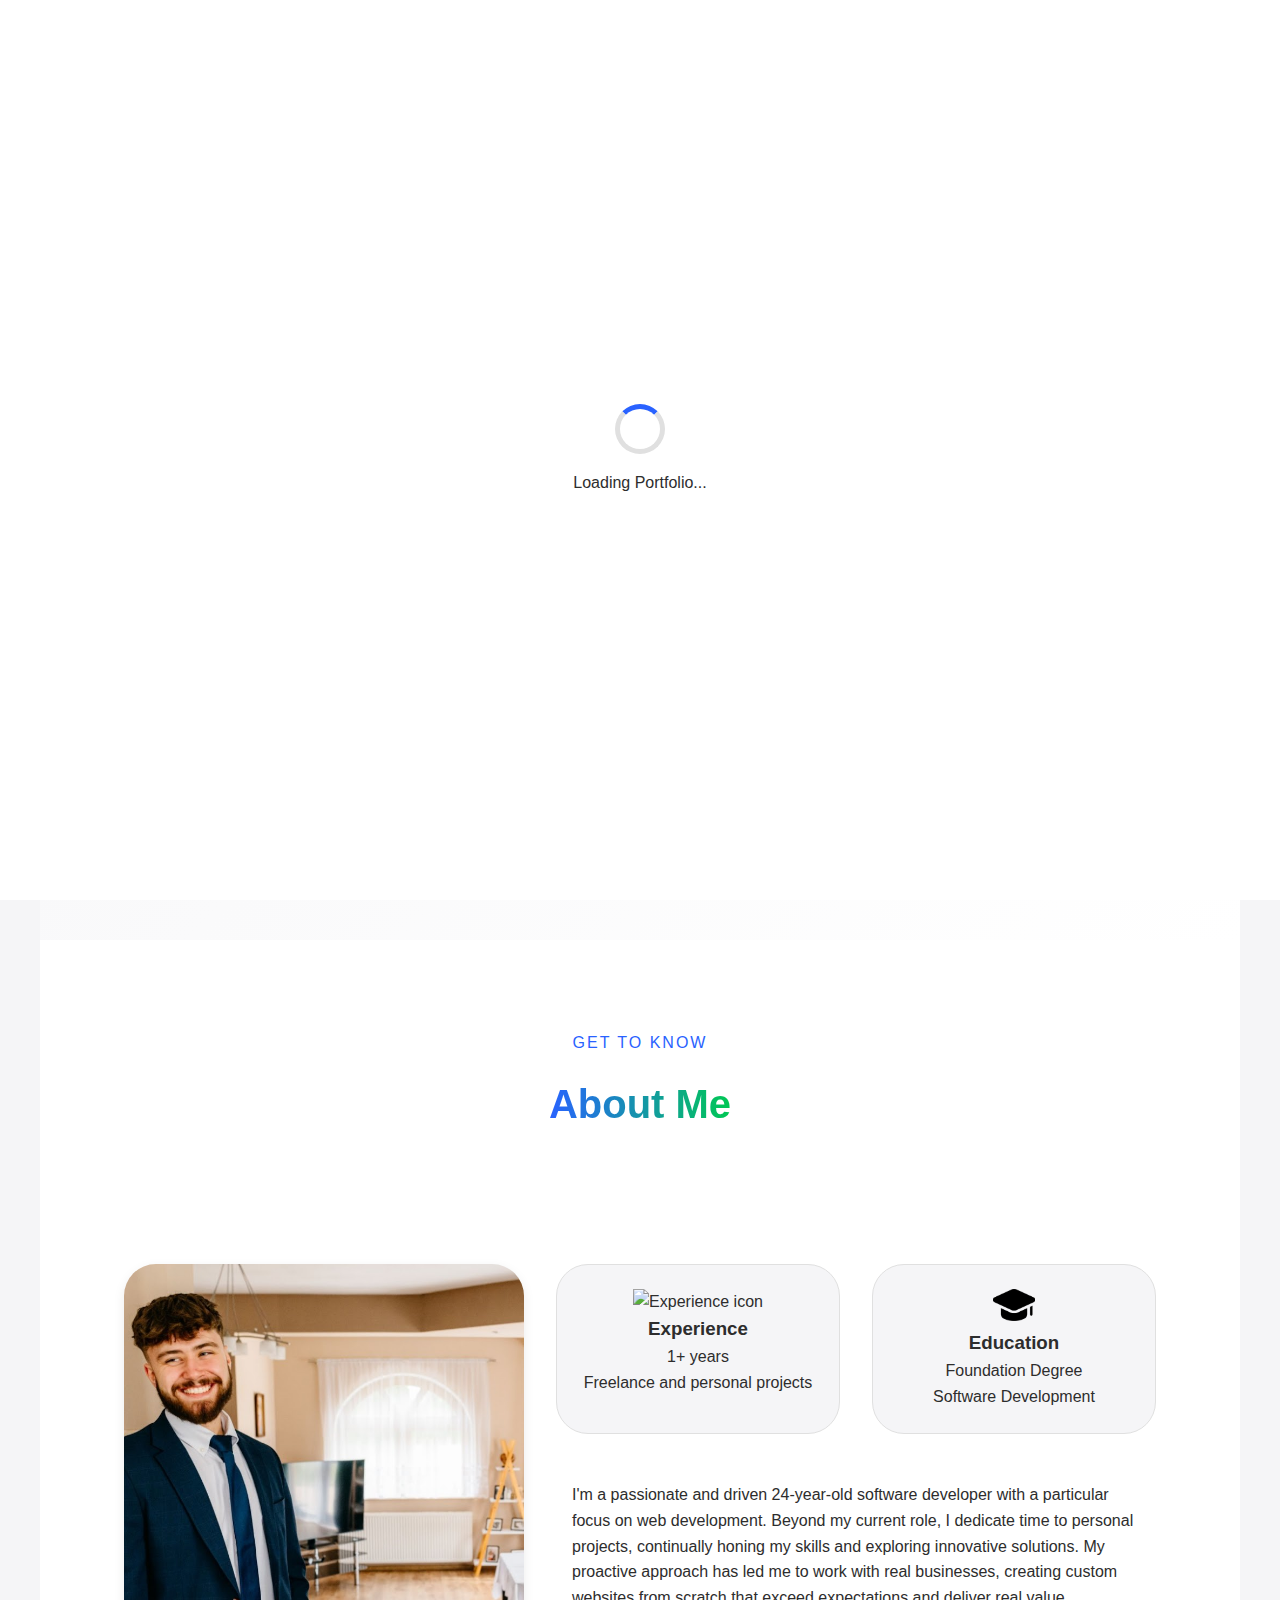
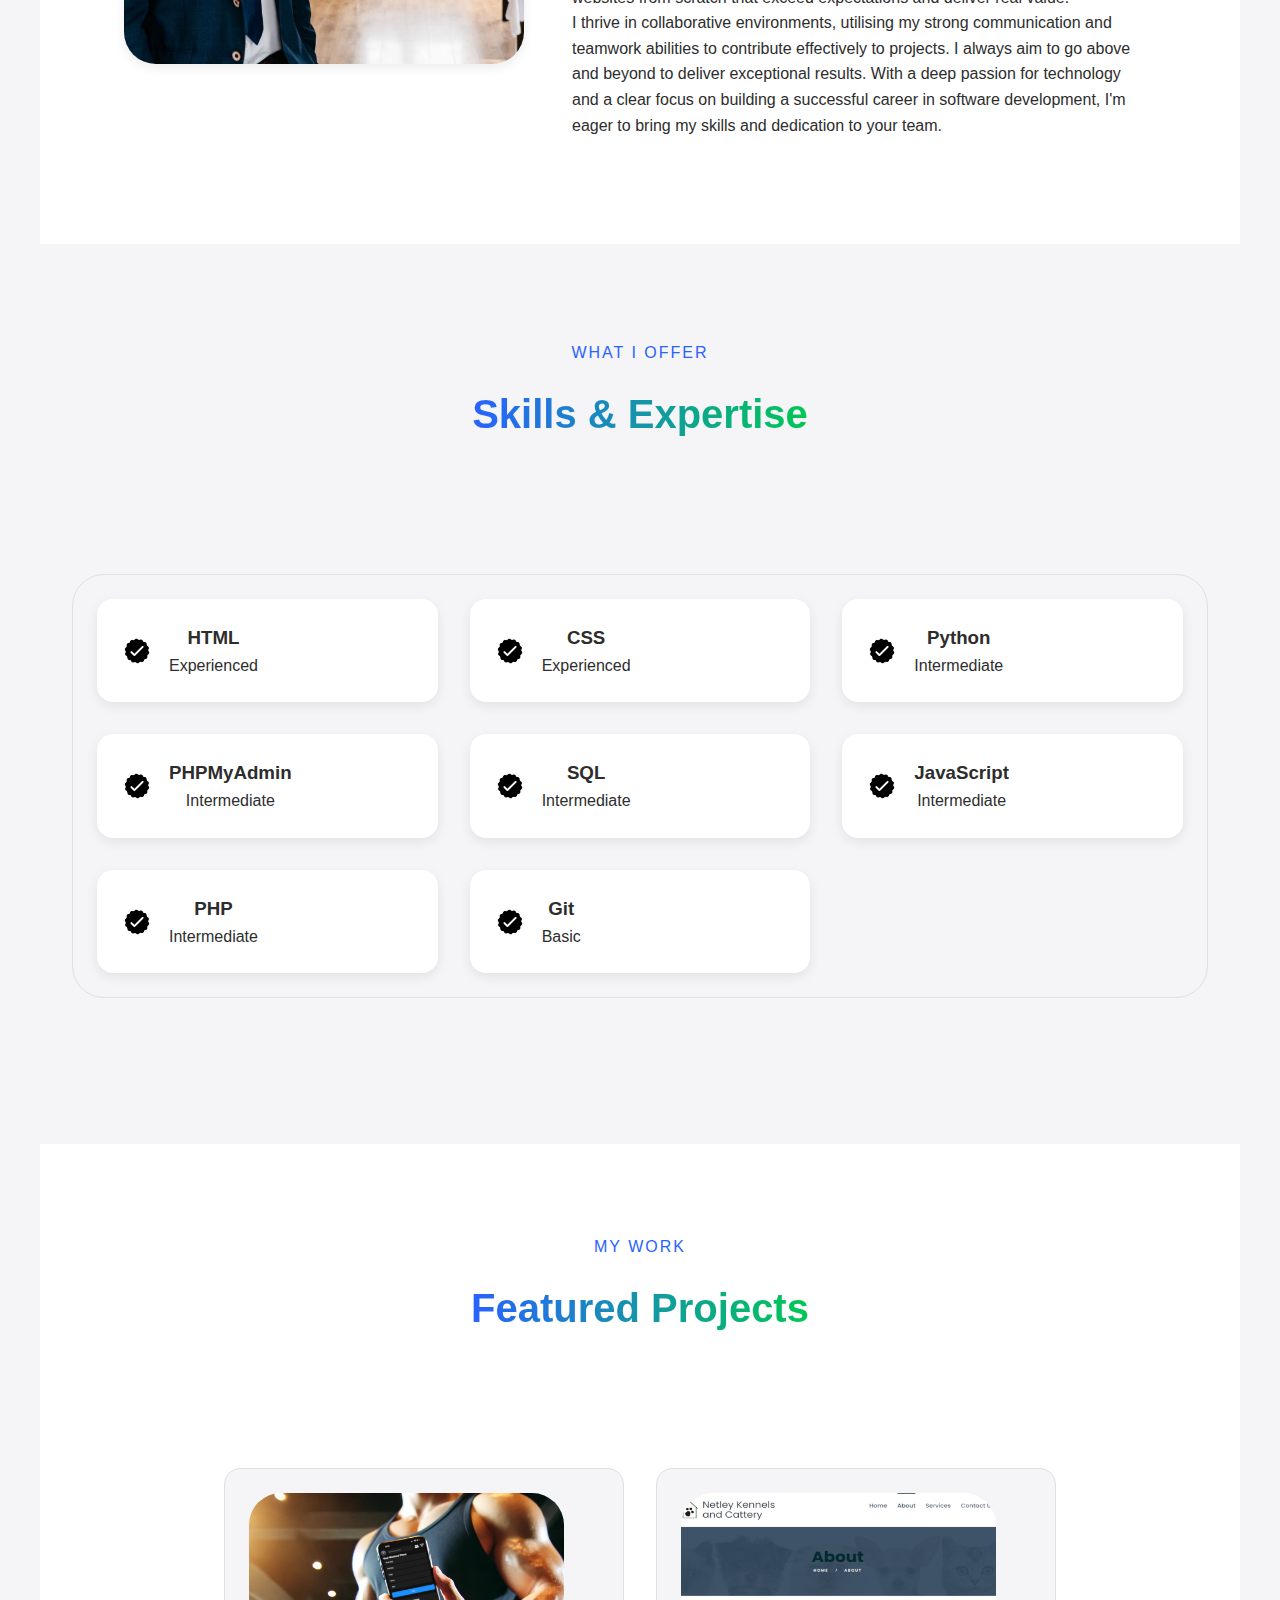
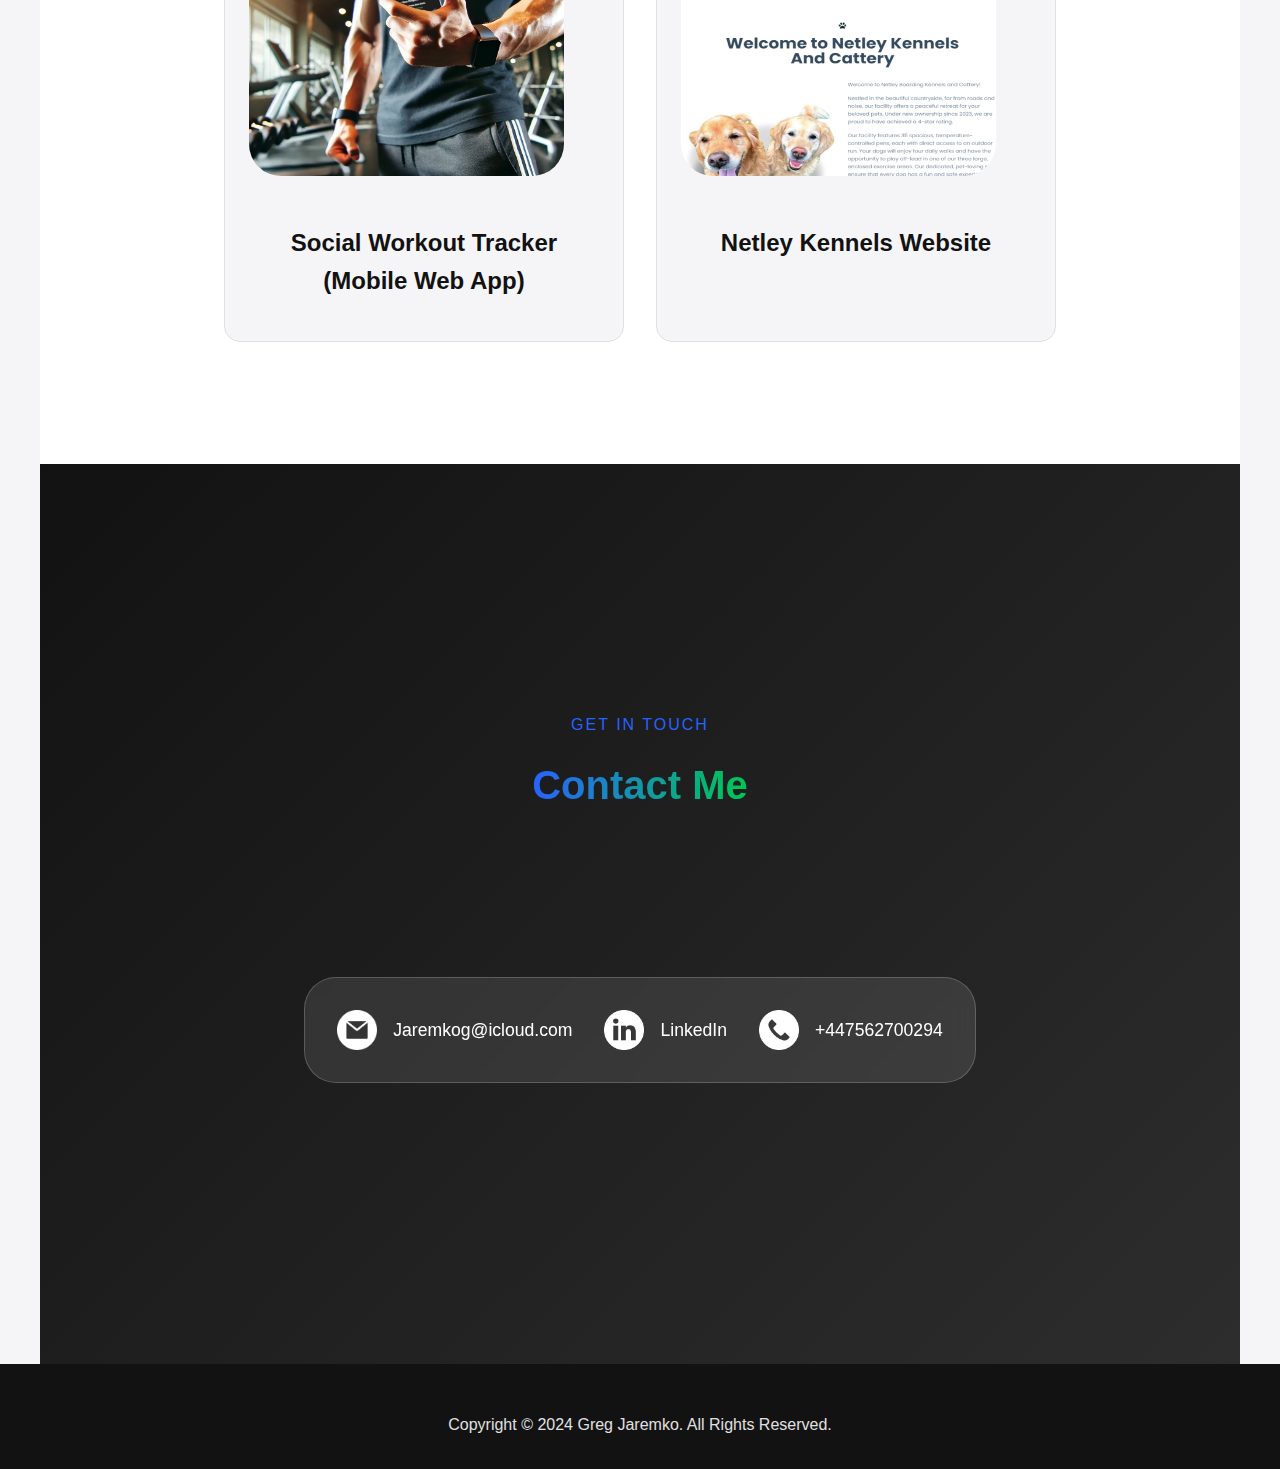
==== commit fdd261c2: "Update index.html" ====
--- a/index.html
+++ b/index.html
@@ -67,7 +67,7 @@
         <div class="about-details">
           <div class="about-containers">
             <div class="details-container">
-              <img src="assets/experience.png" alt="Experience icon" class="icon">
+              <img src="assets/experience2.png" alt="Experience icon" class="icon">
               <h3>Experience</h3>
               <p>1+ years<br />Freelance and personal projects</p>
             </div>
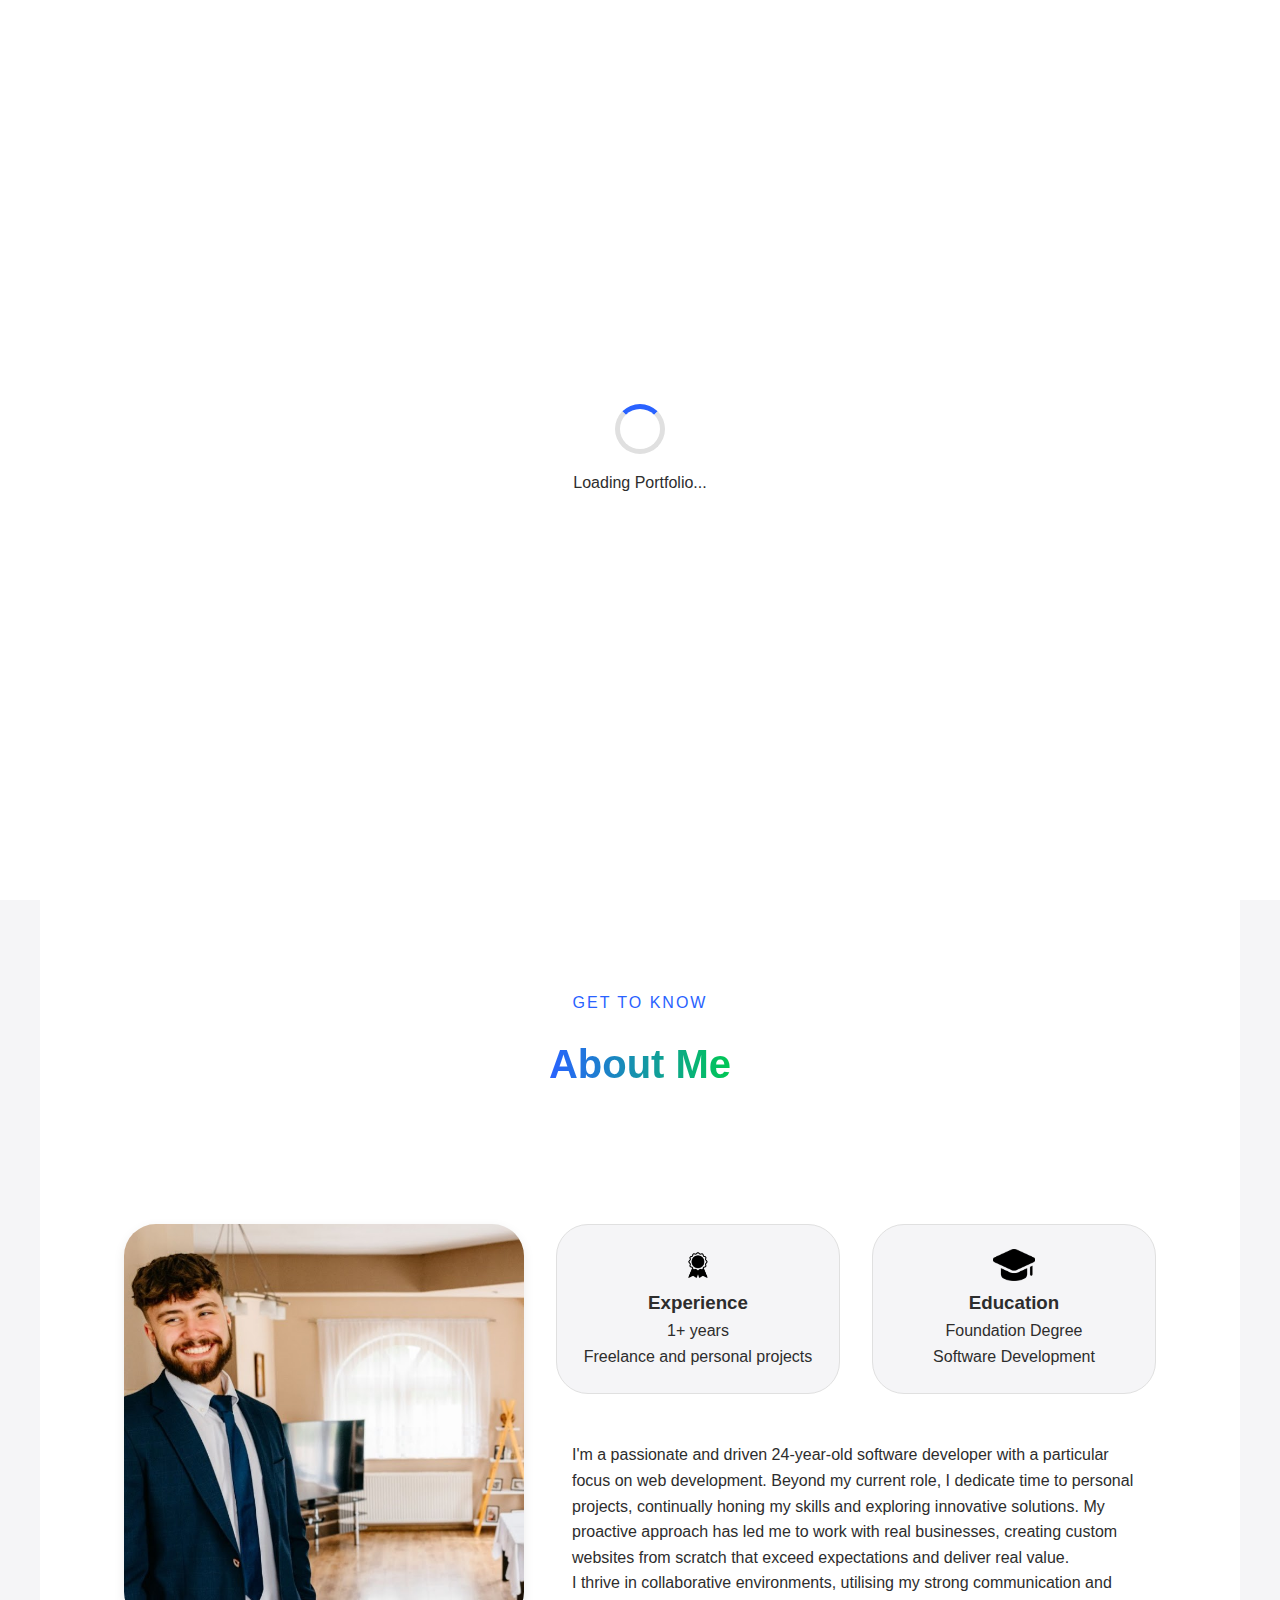
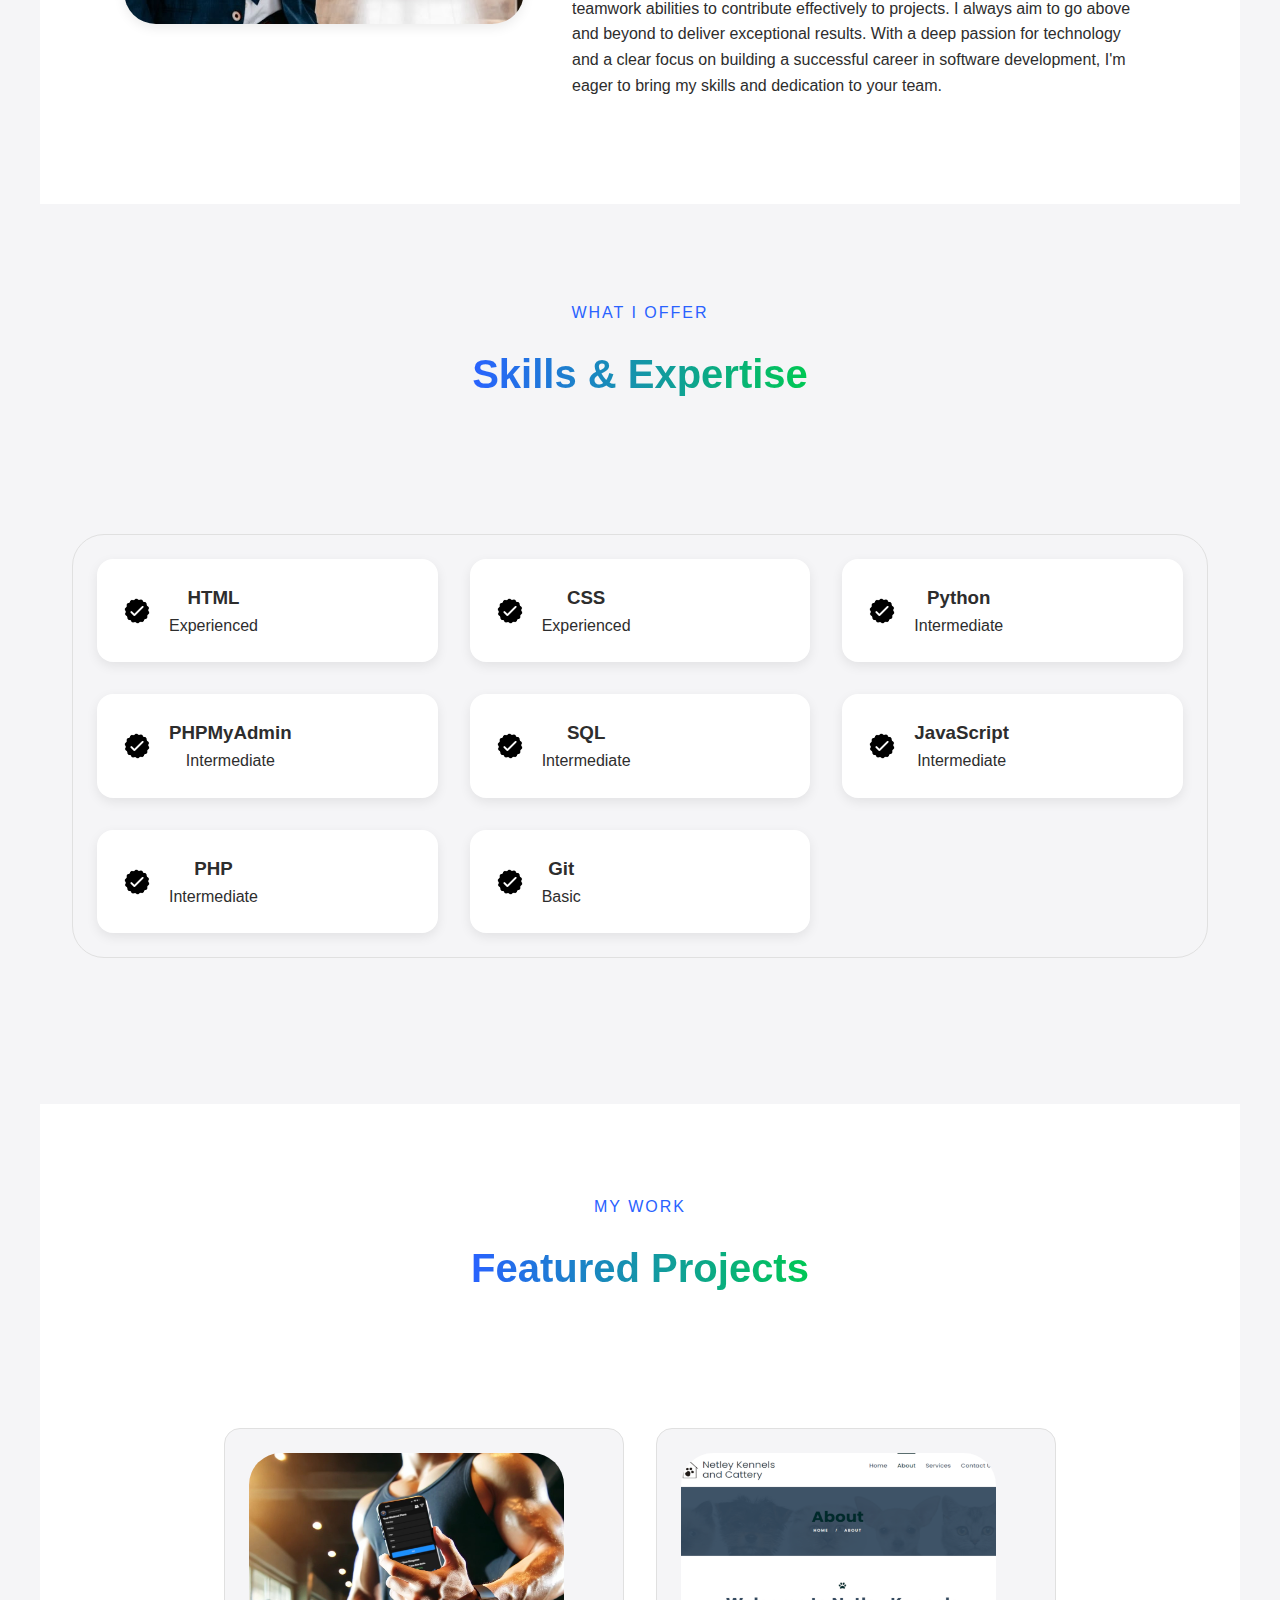
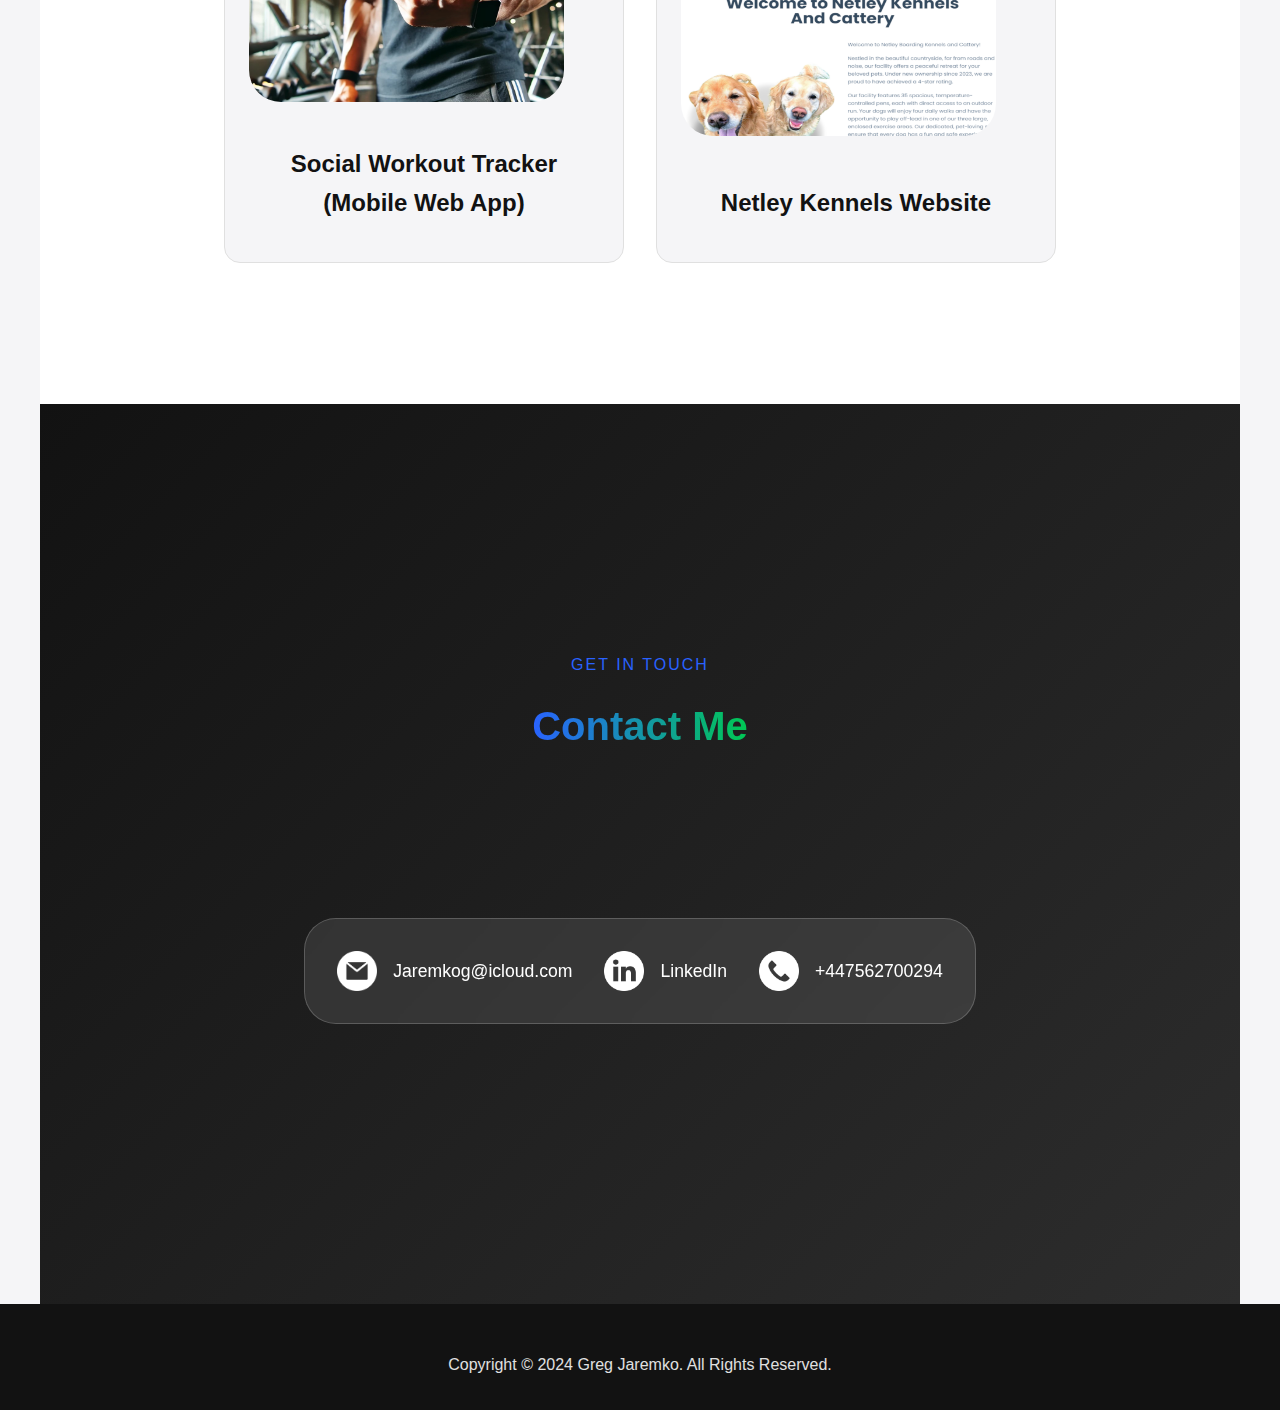
==== commit 3ae750ea: "Update index.html" ====
--- a/index.html
+++ b/index.html
@@ -23,7 +23,7 @@
         <li><a href="#about">About</a></li>
         <li><a href="#experience">Skills</a></li>
         <li><a href="#projects">Projects</a></li>
-        <li><a href="#projects">Contact</a></li>
+        <li><a href="#contact">Contact</a></li>
       </ul>
     </div>
   </nav>
@@ -67,12 +67,12 @@
         <div class="about-details">
           <div class="about-containers">
             <div class="details-container">
-              <img src="assets/experience2.png" alt="Experience icon" class="icon">
+              <img src="assets/experience.png" alt="Experience icon" class="icon">
               <h3>Experience</h3>
               <p>1+ years<br />Freelance and personal projects</p>
             </div>
             <div class="details-container">
-              <img src="assets/education2.png" alt="Education icon" class="icon">
+              <img src="assets/education.png" alt="Education icon" class="icon">
               <h3>Education</h3>
               <p>Foundation Degree<br />Software Development</p>
             </div>
@@ -94,7 +94,6 @@
         </div>
       </div>
     </div>
-    <img src="assets/arrow.png" alt="Arrow icon" class="icon arrow" onclick="location.href='#experience'">
   </section>
 
   <section id="experience">
@@ -168,7 +167,6 @@
         </div>
       </div>
     </div>
-    <img src="assets/arrow.png" alt="Arrow icon" class="icon arrow" onclick="location.href='#projects'">
   </section>
 
   <section id="projects">
@@ -182,7 +180,7 @@
           <a href="workout-tracker.html" class="project-link">
             <div class="details-container color-container project-card">
               <div class="article-container">
-                <img src="assets/advert2.jpg" alt="Project 2" class="project-img">
+                <img src="assets/advert.jpg" alt="Project 2" class="project-img">
               </div>
               <h2 class="project-title">Social Workout Tracker (Mobile Web App)</h2>
             </div>
@@ -198,7 +196,6 @@
         </div>
       </div>
     </div>
-    <img src="assets/arrow.png" alt="Arrow icon" class="icon arrow" onclick="location.href='#contact'">
   </section>
 
   <section id="contact">
--- a/style.css
+++ b/style.css
@@ -76,7 +76,7 @@
 nav {
   justify-content: space-around;
   align-items: center;
-  height: 17vh;
+  height: 13vh;
   background: var(--white);
   box-shadow: var(--shadow);
   position: fixed;
@@ -186,8 +186,7 @@
 
 /* PROFILE SECTION */
 #profile {
-  margin-top: 40px;
-  padding-top: 50px;
+  padding:15px;
   display: flex;
   justify-content: center;
   align-items: center;
@@ -195,7 +194,6 @@
   height: auto;
   min-height: 100vh;
   background: linear-gradient(135deg, var(--light) 0%, var(--white) 100%);
-  padding: 5rem 2rem;
 }
 
 .section__pic-container {
@@ -363,6 +361,18 @@
 
 /* Media Queries for About Section */
 @media screen and (max-width: 768px) {
+  nav {
+    justify-content: space-around;
+    align-items: center;
+    height: 10vh;
+    background: var(--white);
+    box-shadow: var(--shadow);
+    position: fixed;
+    width: 100%;
+    top: 0;
+    z-index: 1000;
+    padding: 0 5%;
+  }
   .about-content {
       flex-direction: column;
       align-items: center;
@@ -651,6 +661,7 @@
       gap: 2rem;
       height: auto;
       padding: 4rem 2rem;
+      margin-top: 0px;
   }
 
   .section__pic-container {
@@ -672,9 +683,6 @@
 }
 
 @media screen and (max-width: 768px) {
-  #profile {
-    margin-top: 60px;
-  }
 
   .section__pic-container {
       width: 250px;
@@ -1377,7 +1385,8 @@
   }
 
   .carousel-content-kennels img {
-    max-height: 60vh;
+    max-height: auto;
+    width: 10px;
   }
 
   .carousel-control-kennels {
@@ -1407,3 +1416,58 @@
     margin-bottom: 1.5rem;
   }
 }
+
+/* Add this at the end of your CSS file - mobile fixes only */
+@media (max-width: 768px) {
+  .carousel-kennels {
+    width: 100vw;
+    margin-left: calc(-50vw + 50%);
+    padding: 0.5rem 0;
+  }
+
+  .carousel-container-kennels {
+    padding: 0;
+    overflow: hidden;
+  }
+
+  .carousel-inner-kennels {
+    padding-left: 20px; /* Creates space for first item to center */
+    padding-right: 20px; /* Creates space for last item to center */
+    scroll-padding: 20px; /* Ensures snap happens within visible area */
+  }
+
+  .carousel-item-kennels {
+    padding: 0 10px;
+    min-width: calc(100% - 20px); /* Accounts for padding */
+  }
+
+  .carousel-content-kennels {
+    width: 100%;
+    max-width: 100%;
+  }
+
+  .carousel-content-kennels img {
+    width: 100%;
+    max-width: 100%;
+    height: auto;
+    max-height: 20vh;
+    margin: 0 auto;
+    display: block;
+  }
+
+  /* Improved scroll snapping */
+  .carousel-inner-kennels {
+    scroll-snap-type: x mandatory;
+    -webkit-overflow-scrolling: touch;
+  }
+  
+  .carousel-item-kennels {
+    scroll-snap-align: center;
+  }
+  
+  /* Hide scrollbar while keeping functionality */
+  .carousel-inner-kennels::-webkit-scrollbar {
+    display: none;
+  }
+}
+
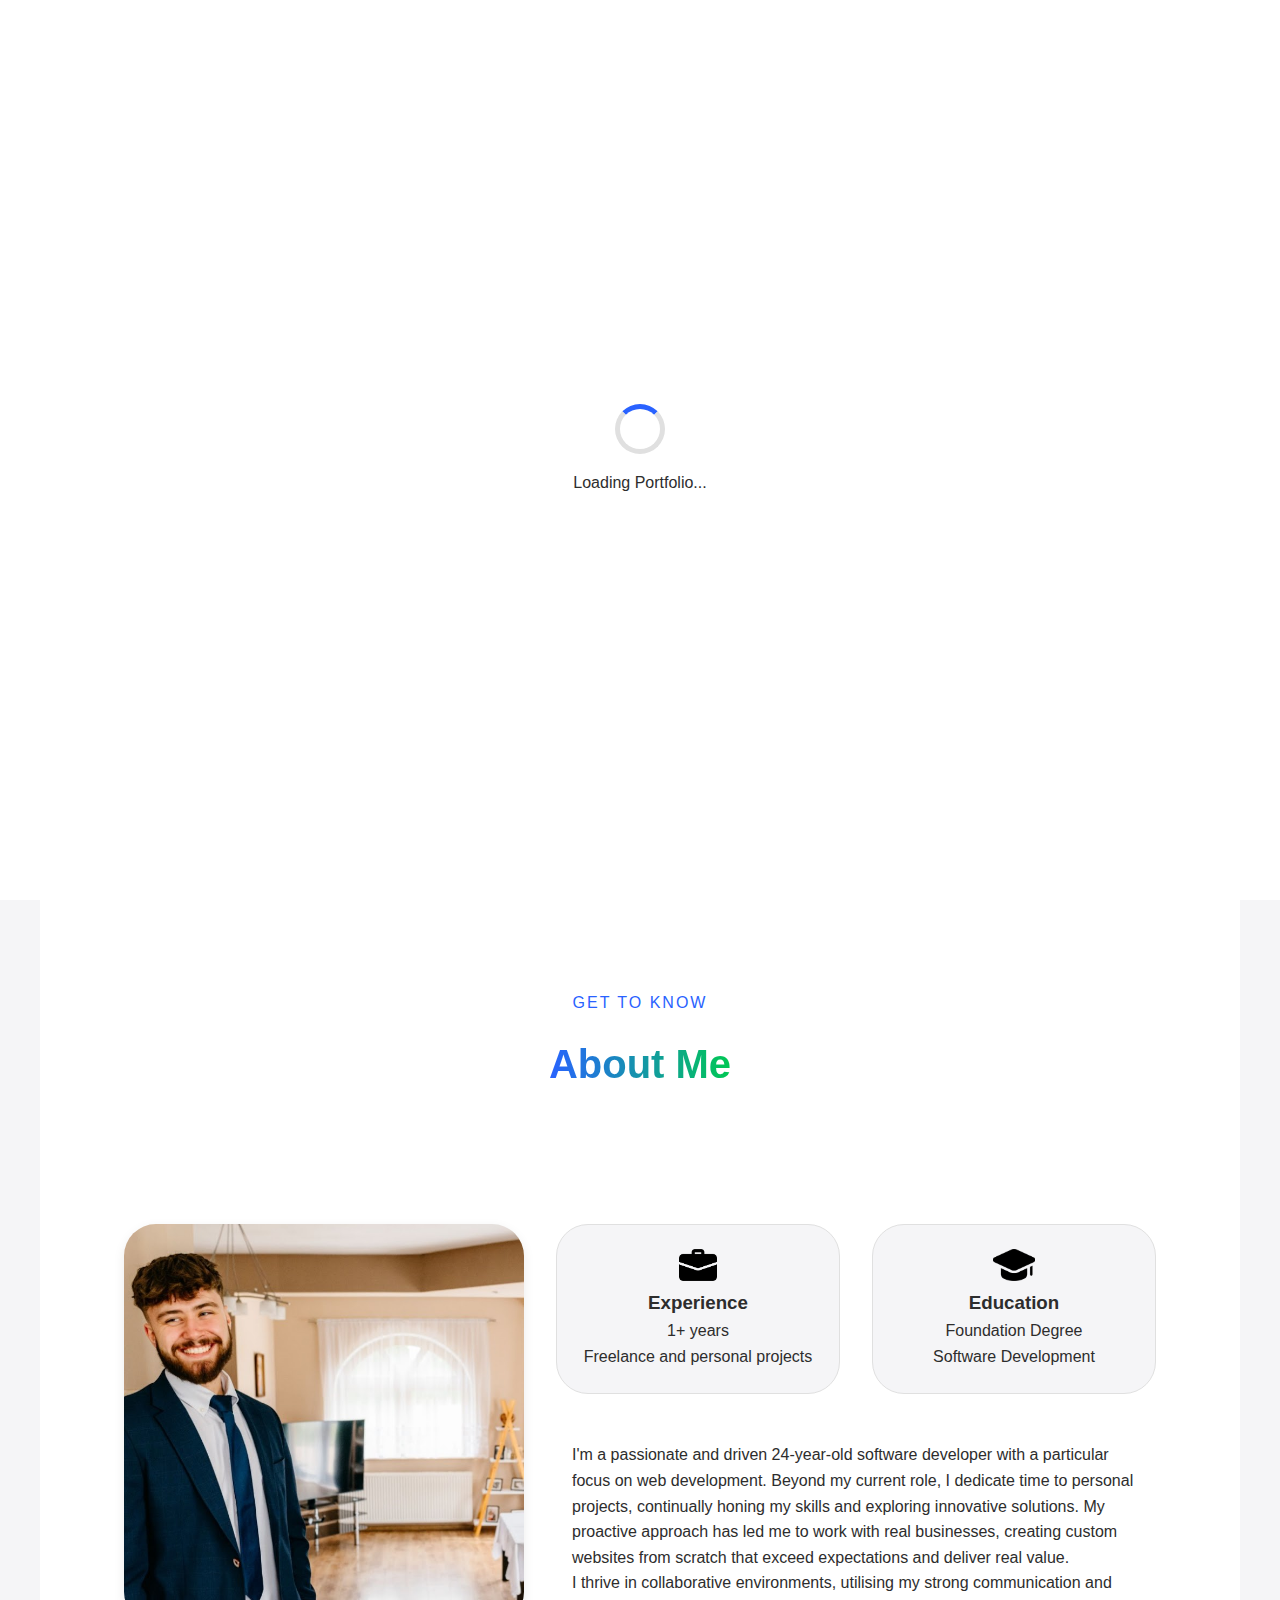
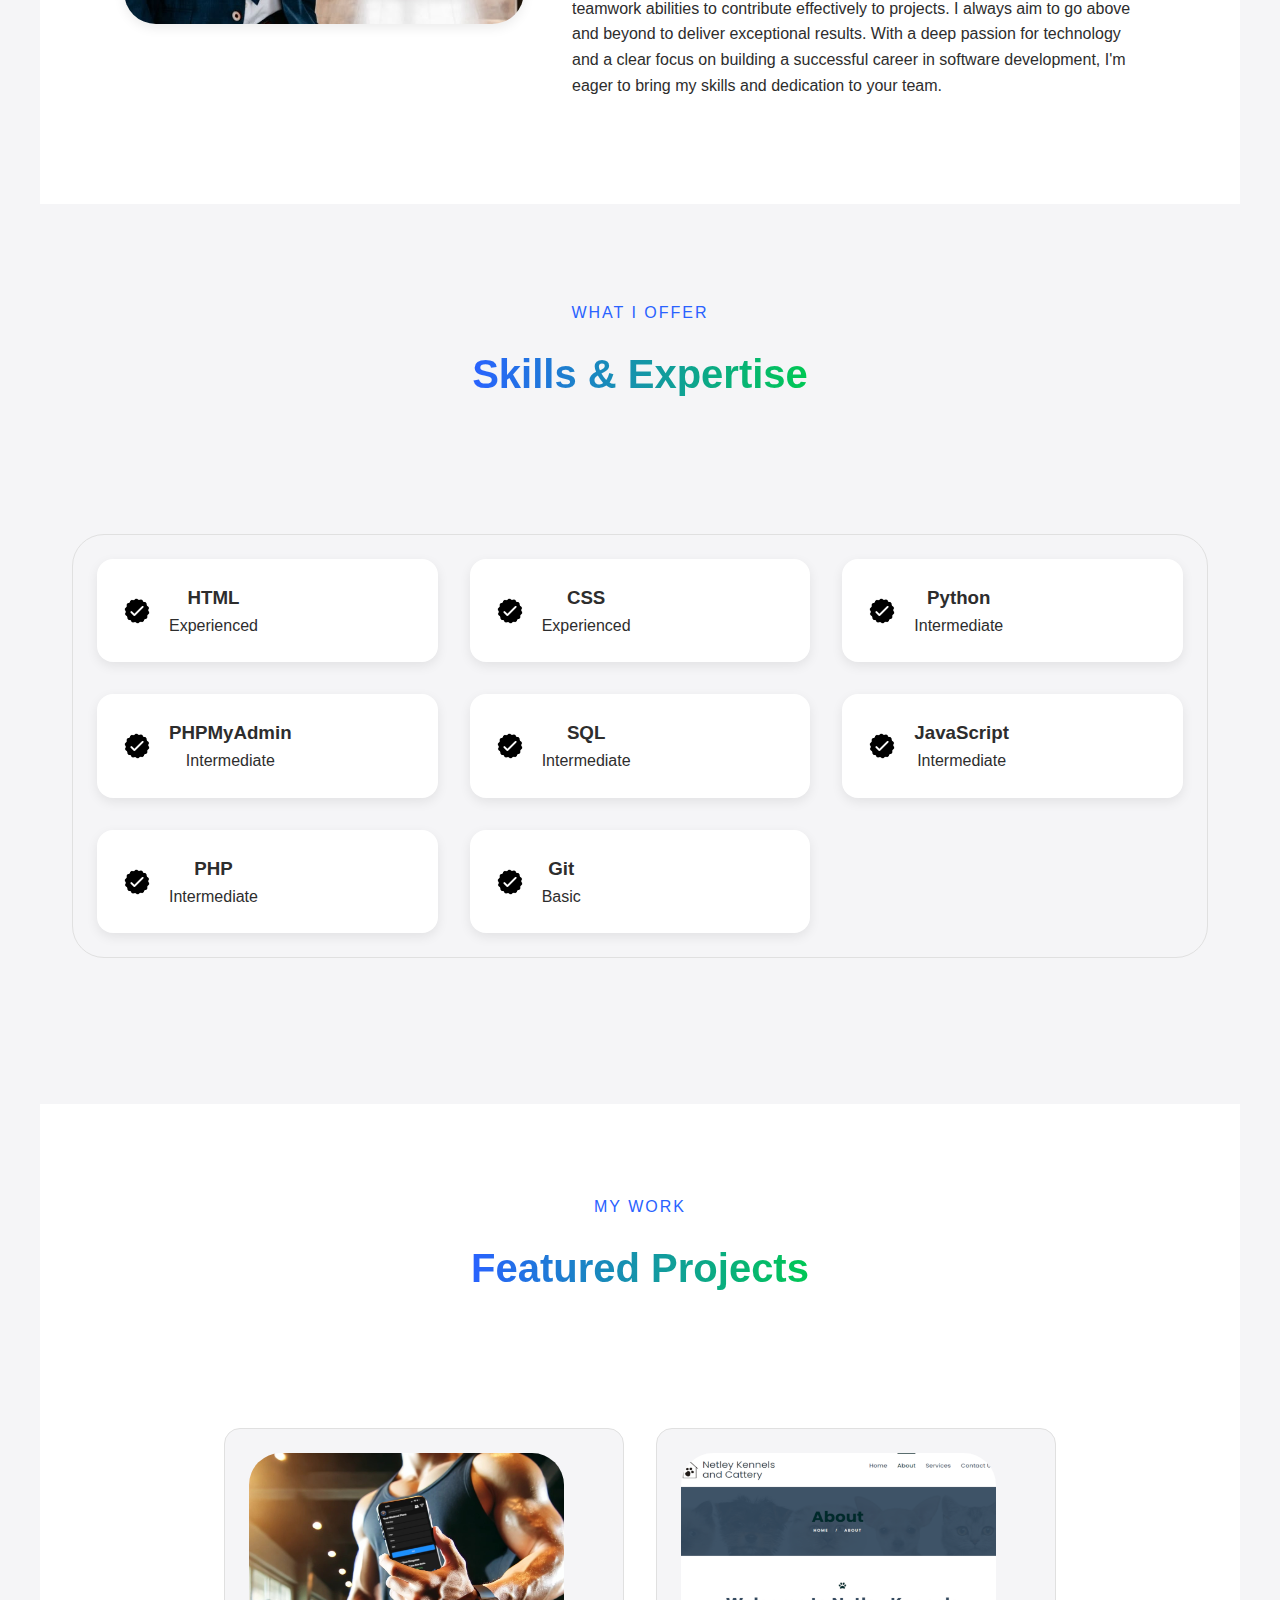
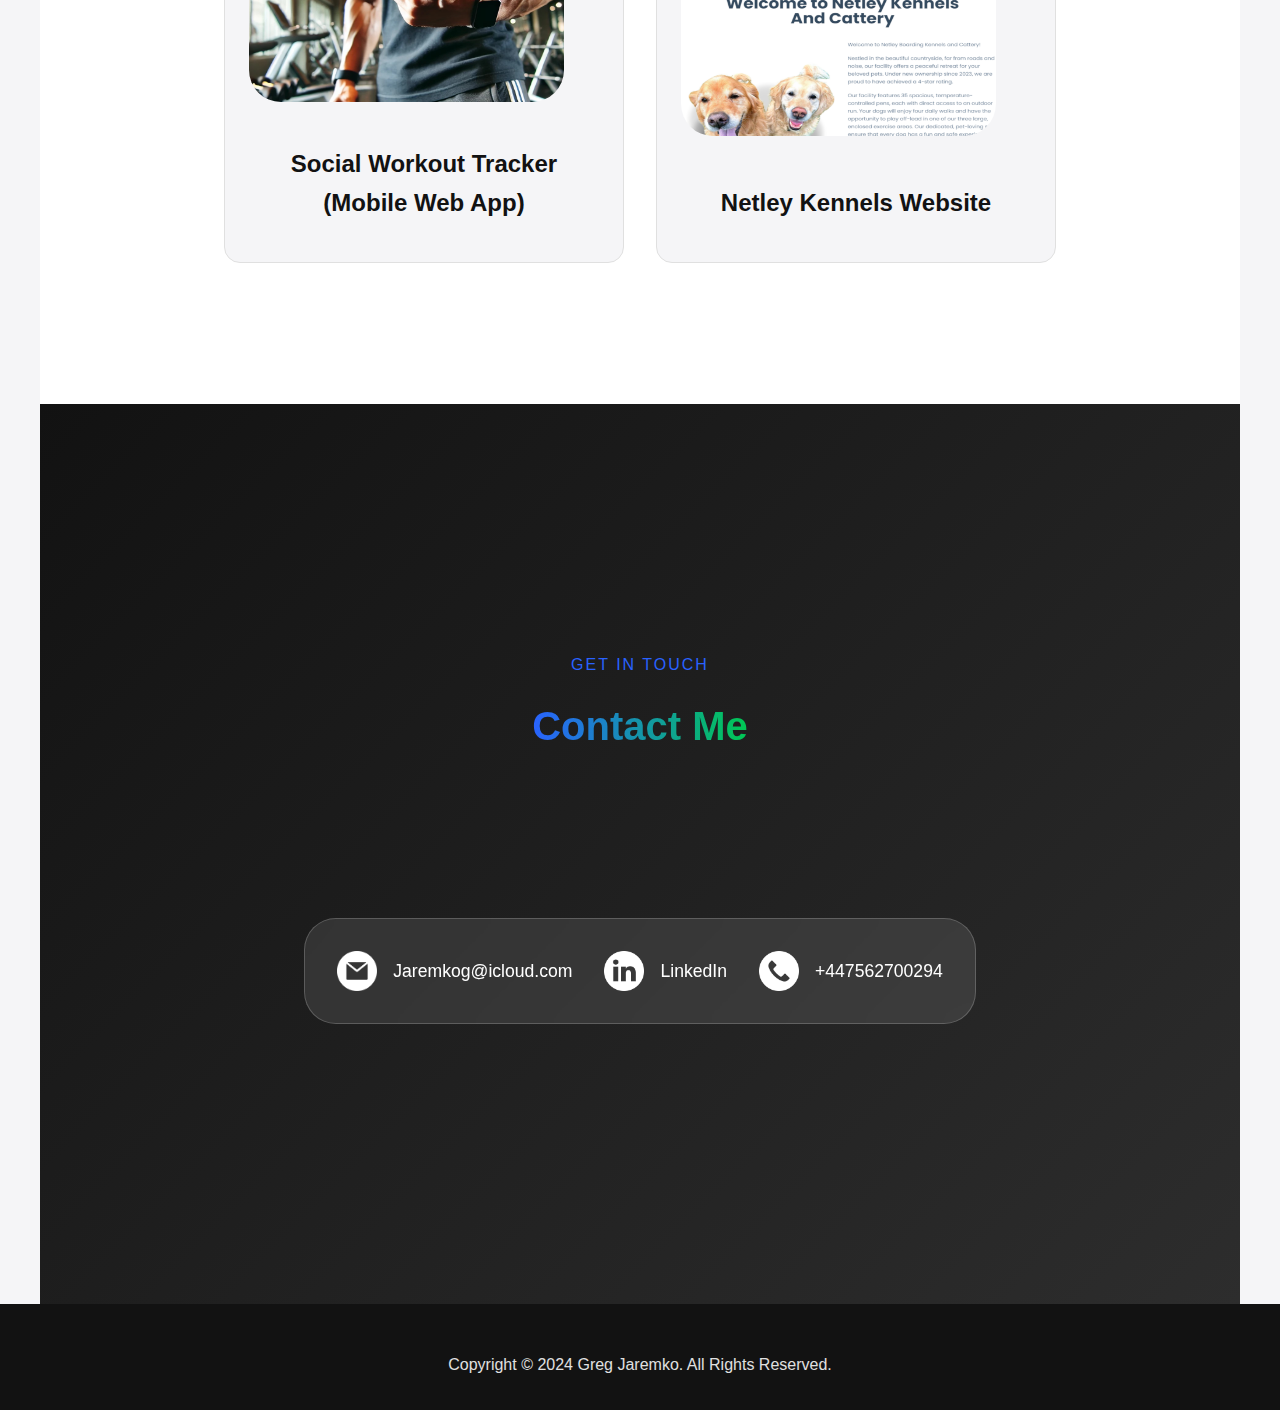
==== commit 7dacaad8: "Update index.html" ====
--- a/index.html
+++ b/index.html
@@ -67,12 +67,12 @@
         <div class="about-details">
           <div class="about-containers">
             <div class="details-container">
-              <img src="assets/experience.png" alt="Experience icon" class="icon">
+              <img src="assets/experience2.png" alt="Experience icon" class="icon">
               <h3>Experience</h3>
               <p>1+ years<br />Freelance and personal projects</p>
             </div>
             <div class="details-container">
-              <img src="assets/education.png" alt="Education icon" class="icon">
+              <img src="assets/education2.png" alt="Education icon" class="icon">
               <h3>Education</h3>
               <p>Foundation Degree<br />Software Development</p>
             </div>
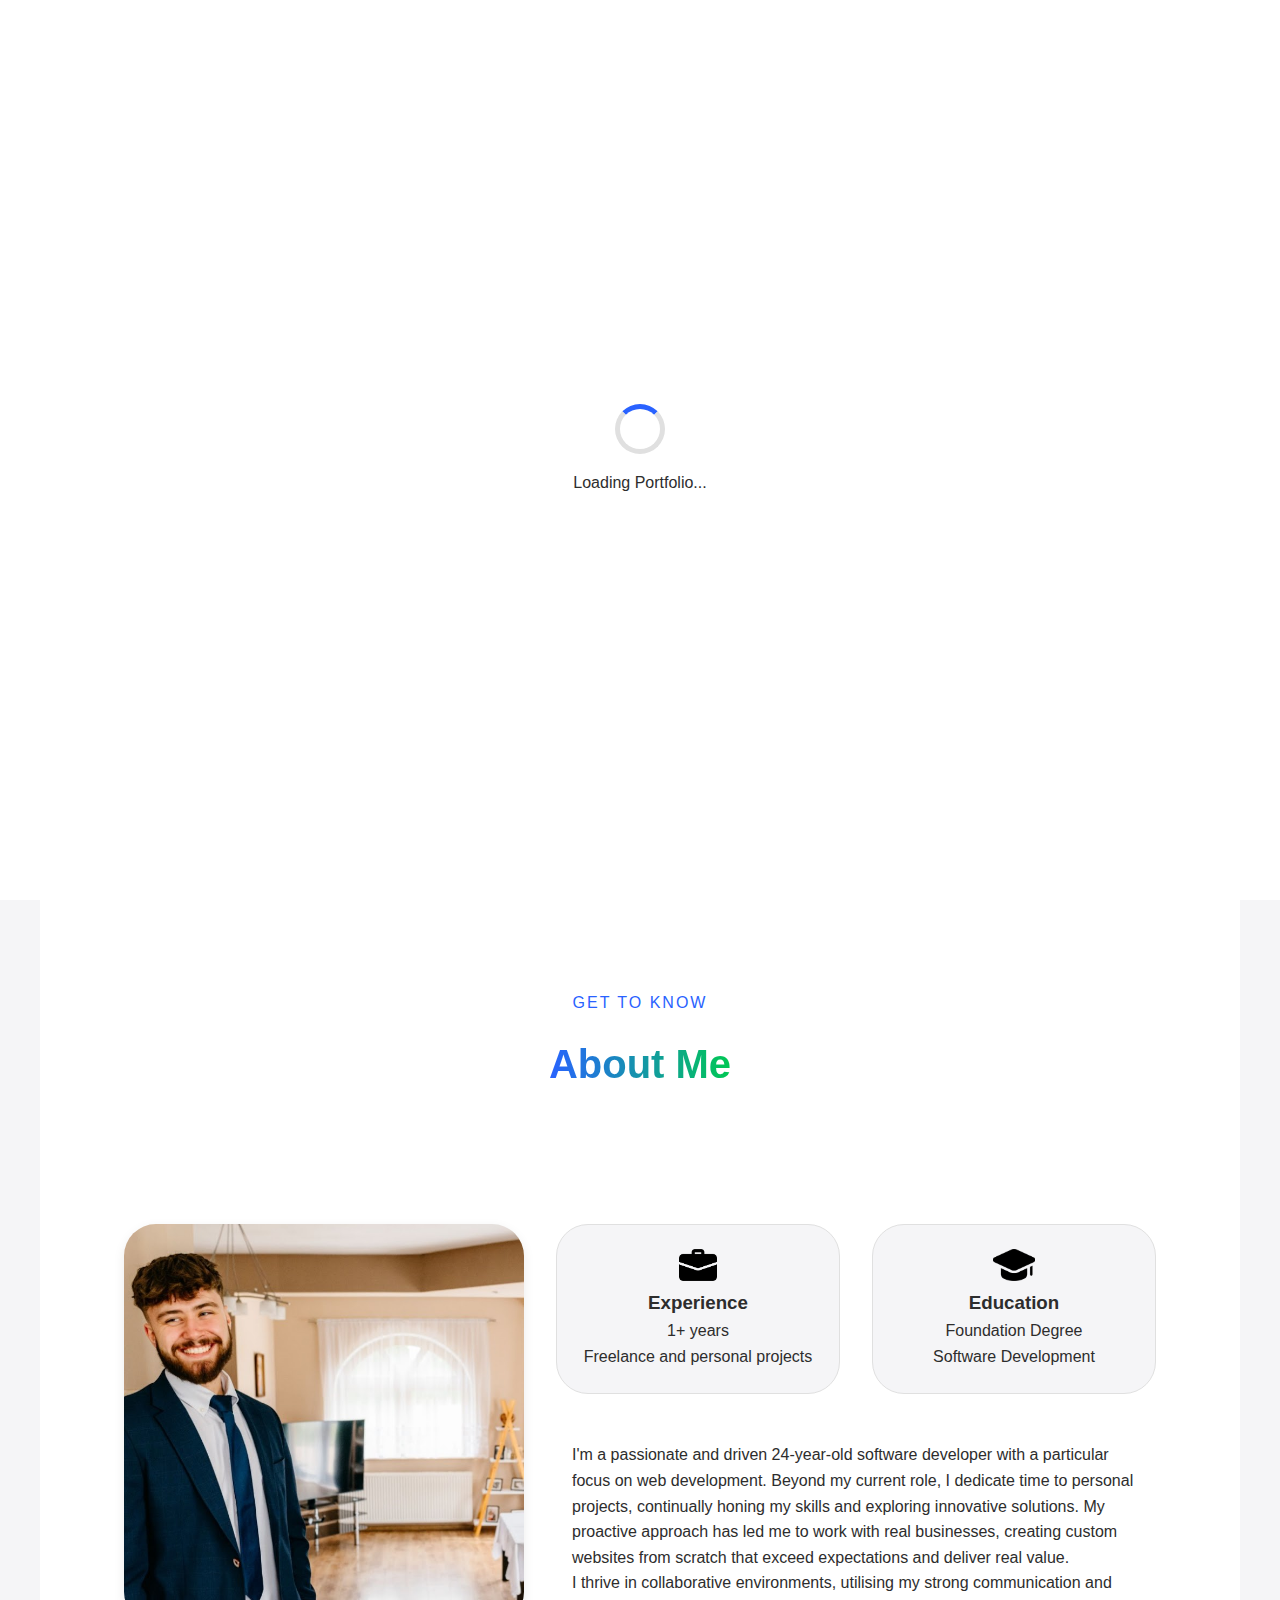
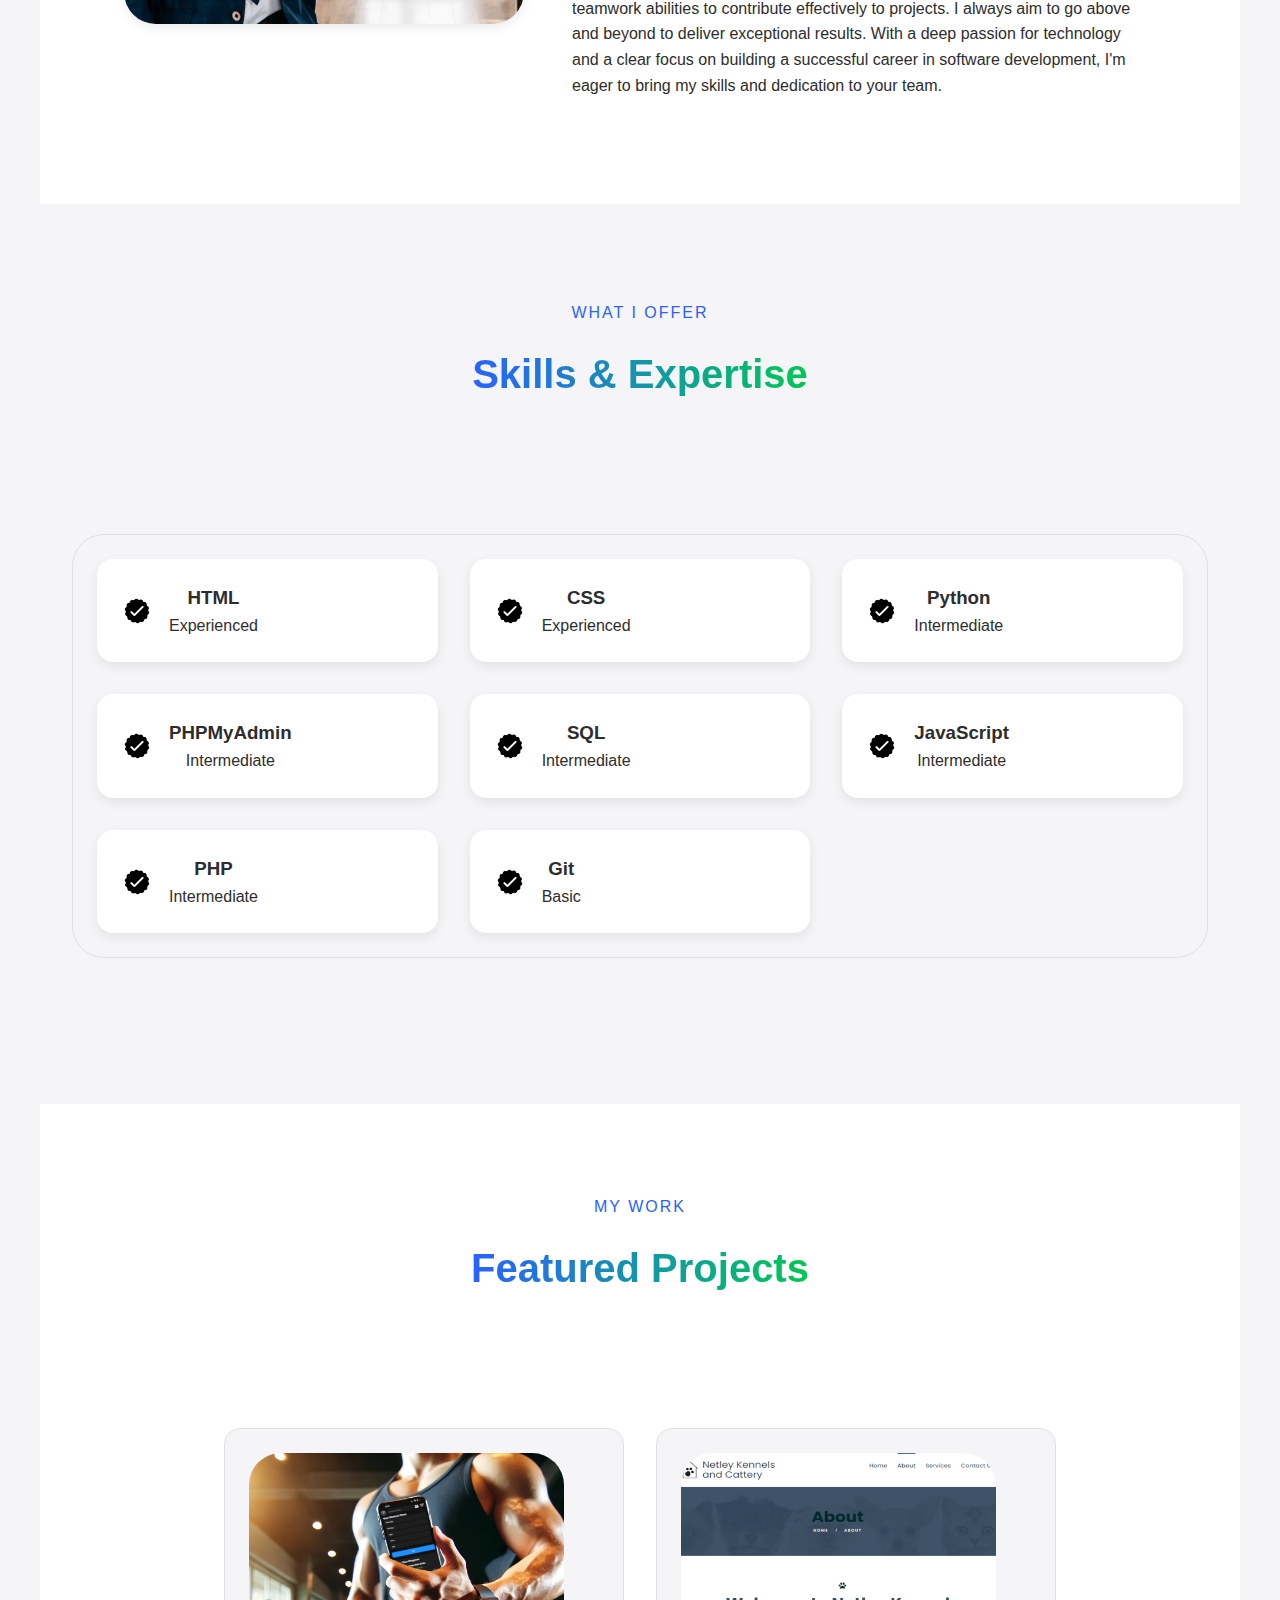
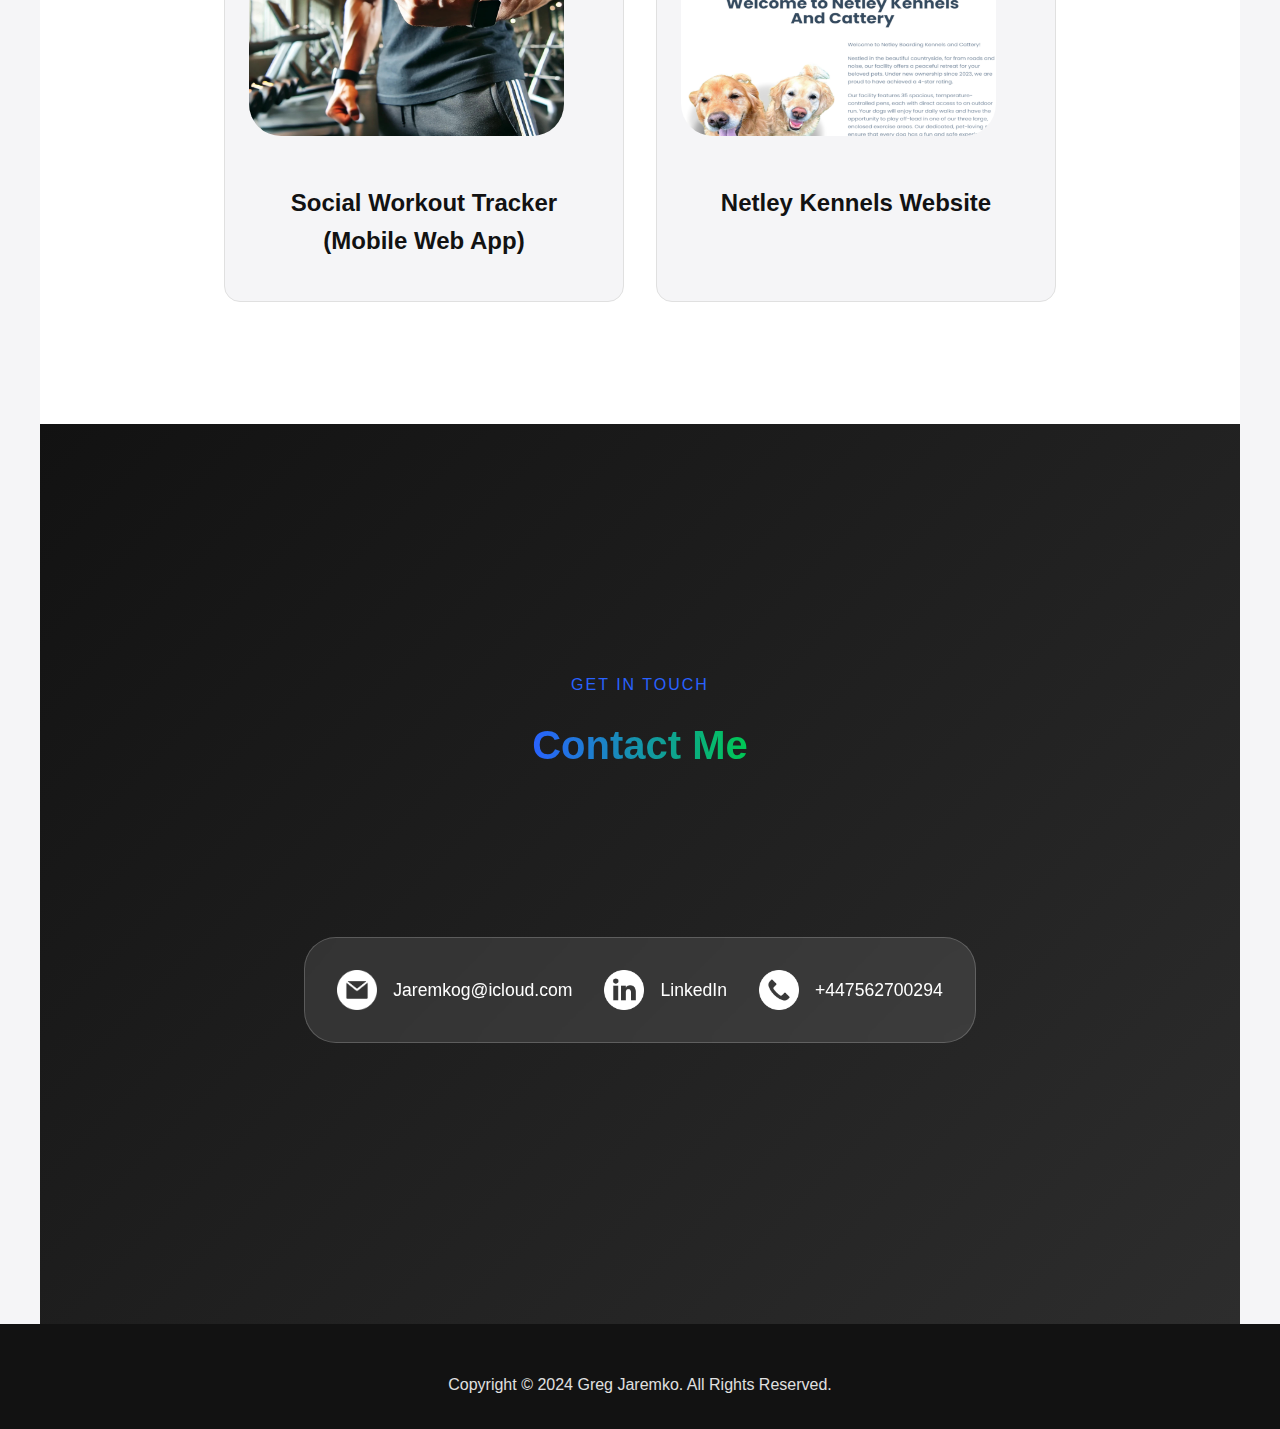
==== commit adfba7e3: "Update index.html" ====
--- a/index.html
+++ b/index.html
@@ -180,7 +180,7 @@
           <a href="workout-tracker.html" class="project-link">
             <div class="details-container color-container project-card">
               <div class="article-container">
-                <img src="assets/advert.jpg" alt="Project 2" class="project-img">
+                <img src="assets/advert2.jpg" alt="Project 2" class="project-img">
               </div>
               <h2 class="project-title">Social Workout Tracker (Mobile Web App)</h2>
             </div>
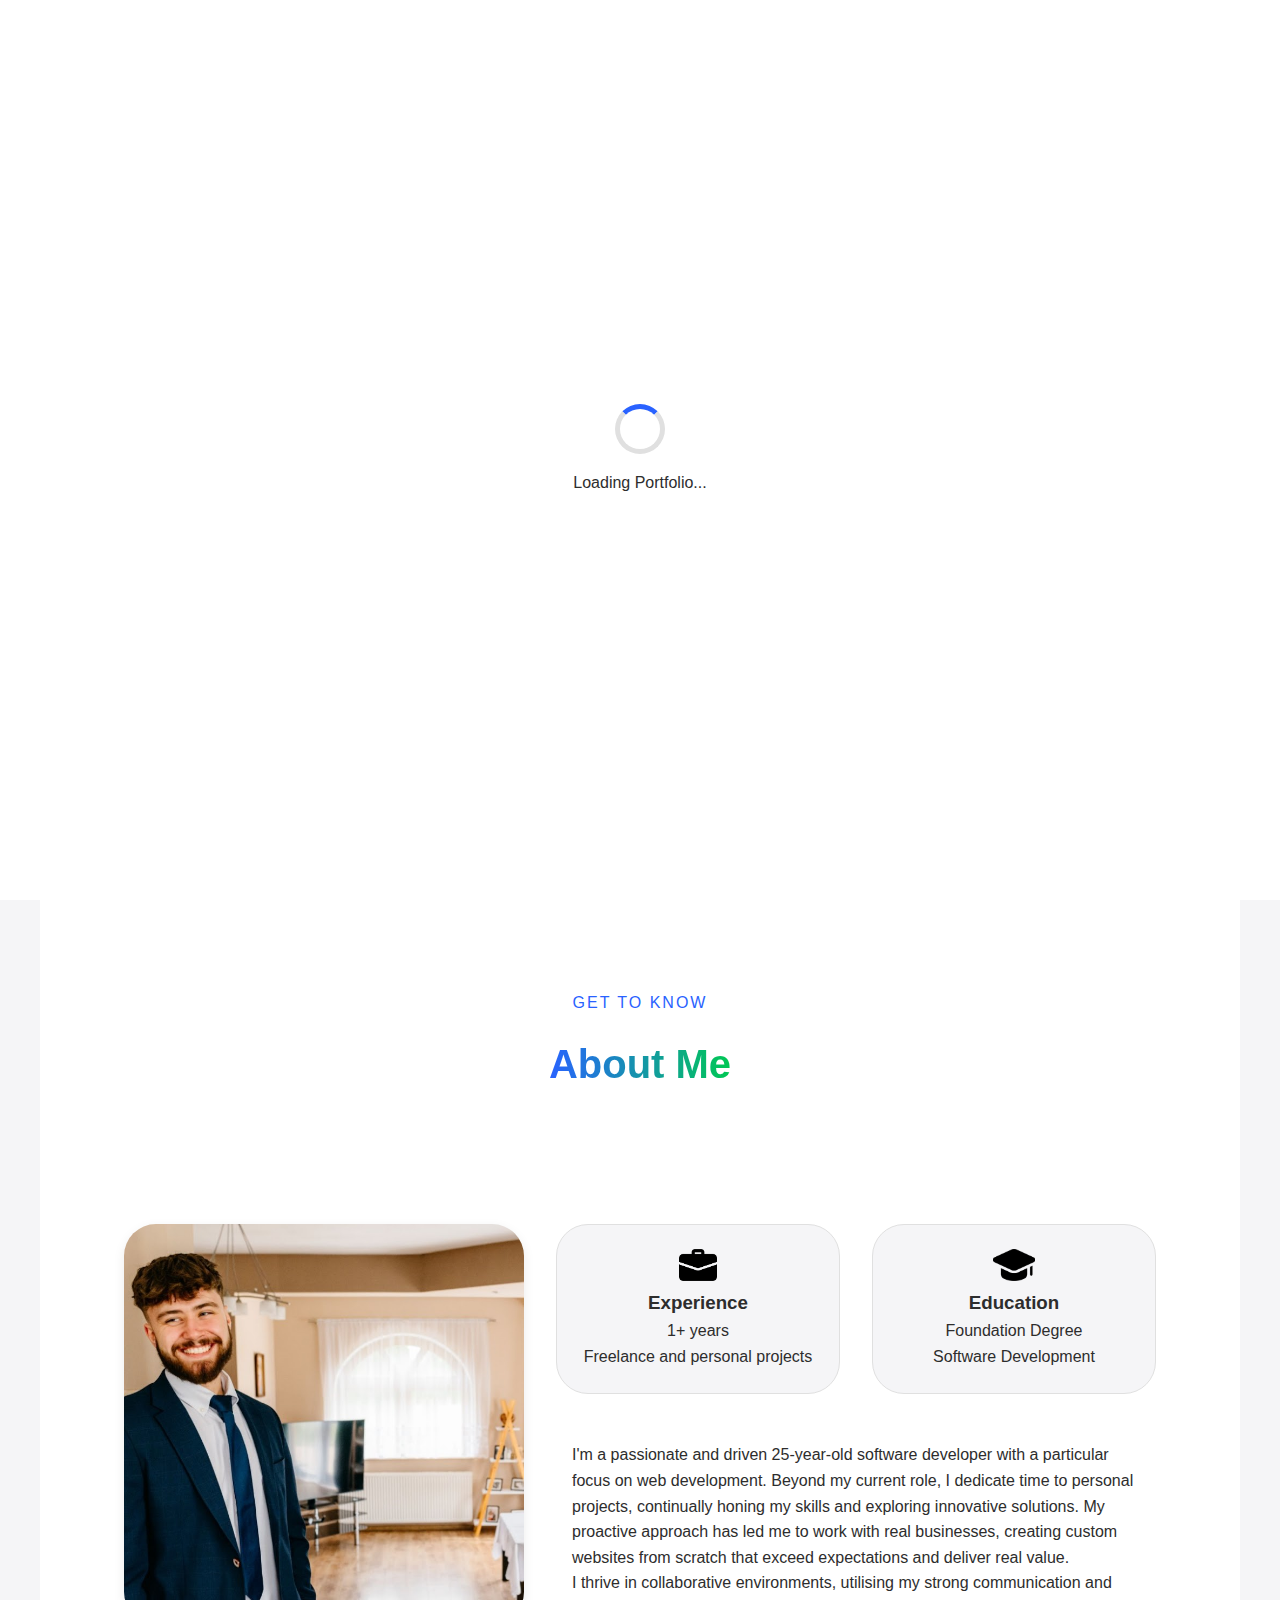
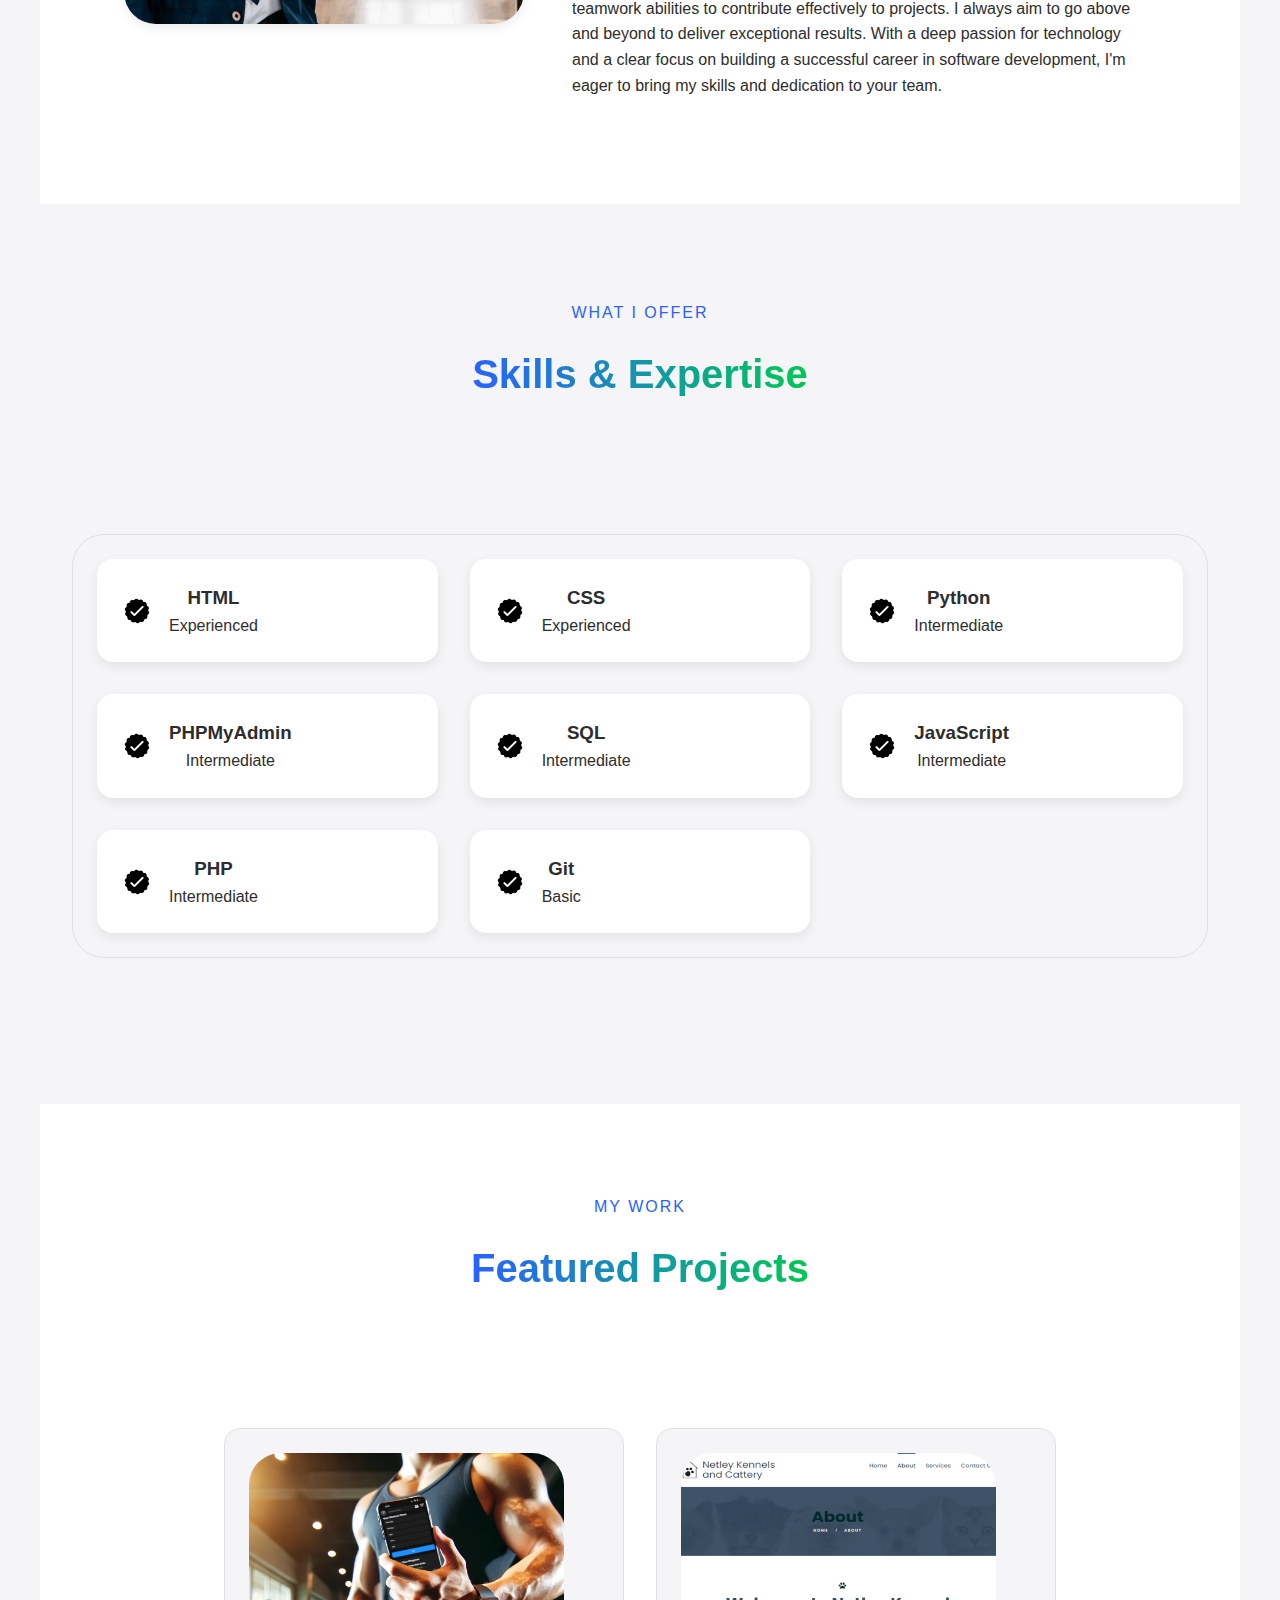
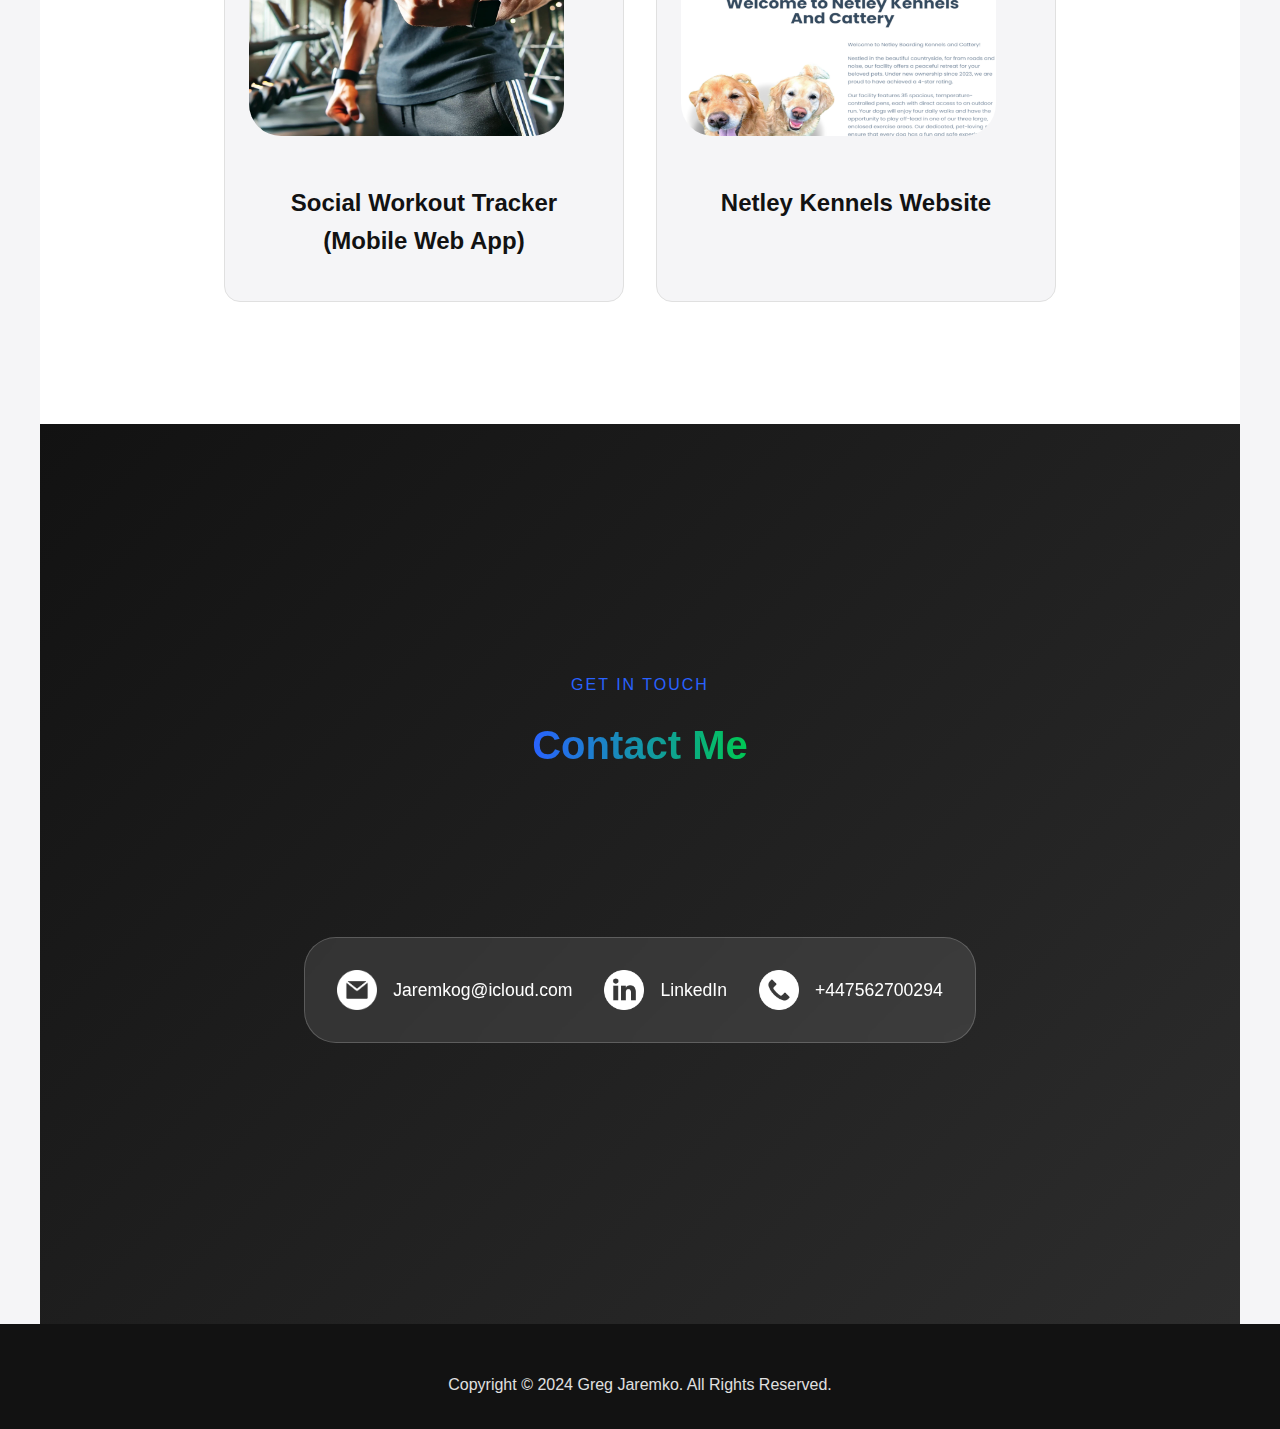
==== commit f4eded7b: "Update index.html" ====
--- a/index.html
+++ b/index.html
@@ -36,7 +36,7 @@
       <h1 class="title">Greg Jaremko</h1>
       <p class="section__text__p2">Welcome to my Portfolio</p>
       <div class="btn-container">
-        <button class="btn btn-color-1" onclick="window.open('./assets/resume-example.pdf')">
+        <button class="btn btn-color-1" onclick="window.open('./assets/ResumeScholarship.pdf')">
           Download CV
         </button>
         <button class="btn btn-color-2" onclick="location.href='#contact'">
@@ -79,7 +79,7 @@
           </div>
           <div class="text-container">
             <p>
-              I'm a passionate and driven 24-year-old software developer with a particular focus on web development.
+              I'm a passionate and driven 25-year-old software developer with a particular focus on web development.
               Beyond my current role, I dedicate time to personal projects, continually honing my skills and exploring
               innovative solutions. My proactive approach has led me to work with real businesses, creating custom
               websites from scratch that exceed expectations and deliver real value.
--- a/style.css
+++ b/style.css
@@ -305,7 +305,6 @@
 }
 
 /* ABOUT SECTION */
-/* ABOUT SECTION */
 #about {
   position: relative;
   background: var(--white);
@@ -359,7 +358,6 @@
   box-shadow: var(--shadow);
 }
 
-/* Media Queries for About Section */
 @media screen and (max-width: 768px) {
   nav {
     justify-content: space-around;
@@ -654,7 +652,7 @@
   color: var(--primary-light);
 }
 
-/* Media Queries */
+
 @media screen and (max-width: 1200px) {
   #profile {
       flex-direction: column;
@@ -1199,7 +1197,6 @@
 }
 
 @media (max-width: 768px) {
-  /* ... existing mobile styles ... */
 
   .demo-container {
     flex-direction: column;
@@ -1362,7 +1359,6 @@
   transform: scale(1.2);
 }
 
-/* Hide scrollbar but keep functionality */
 .carousel-inner-kennels::-webkit-scrollbar {
   display: none;
 }
@@ -1417,7 +1413,6 @@
   }
 }
 
-/* Add this at the end of your CSS file - mobile fixes only */
 @media (max-width: 768px) {
   .carousel-kennels {
     width: 100vw;
@@ -1465,7 +1460,6 @@
     scroll-snap-align: center;
   }
   
-  /* Hide scrollbar while keeping functionality */
   .carousel-inner-kennels::-webkit-scrollbar {
     display: none;
   }
